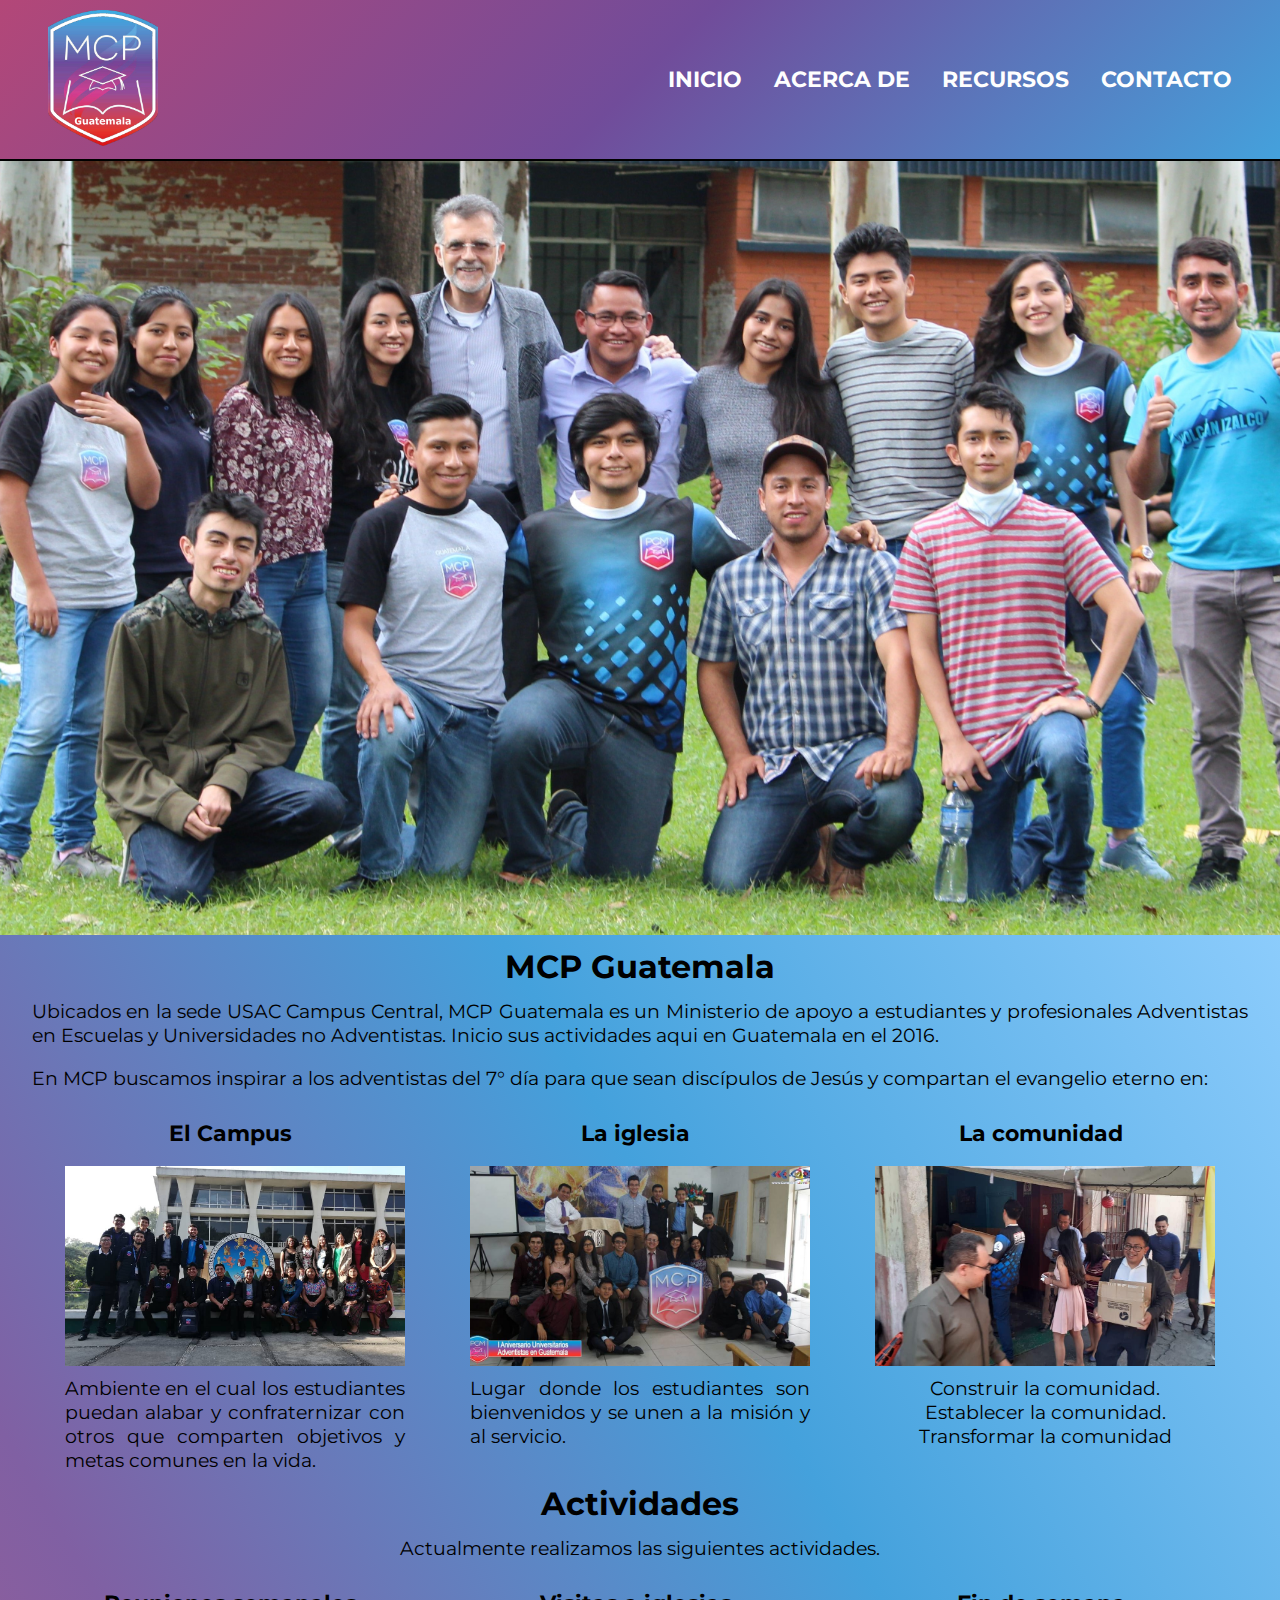
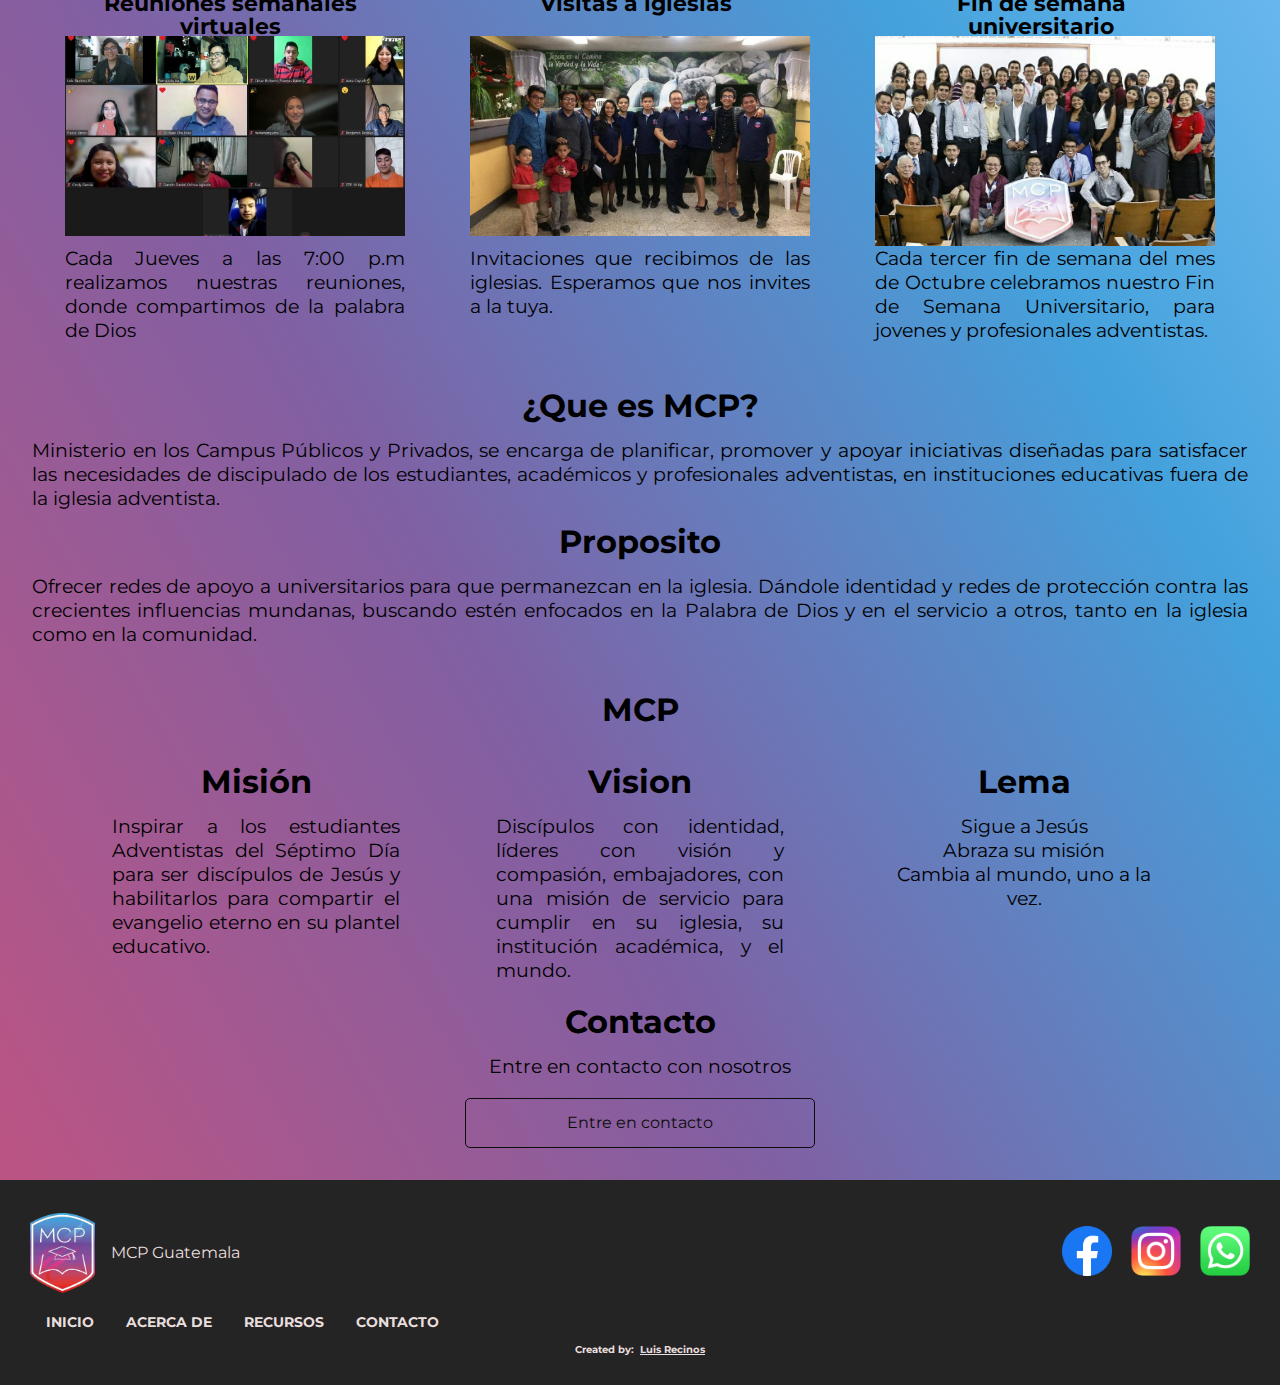
==== index.html @ 8506fa75 "Arreglando disenio responsive" ====
<!DOCTYPE html>

<html lang="es">

    <head>
        <meta charset="UTF-8">
        <meta name="viewport" content="width=device-width">
        <title> MCP Guatemala </title>
        <link rel="stylesheet" href="css/reset.css">
        <link rel="stylesheet" href="css/generales.css">
        <link rel="stylesheet" href="css/header.css">
        <link rel="stylesheet" href="css/main.css">
        <link rel="stylesheet" href="css/footer.css">
        
        <link rel="preconnect" href="https://fonts.googleapis.com">
        <link rel="preconnect" href="https://fonts.gstatic.com" crossorigin>
        <link href="https://fonts.googleapis.com/css2?family=Montserrat:wght@300&display=swap" rel="stylesheet">
    </head>
    <body>
        <header class="header">
            <div class="header__container">                
                <div class="header__container__imagen">
                    <img src="imagenes/mcp_guatemala.png" class="header__container__imagen-logo">
                </div>
                
                <div class="header__container__nav">
                    <nav>
                        <ul class="header__nav">
                            <li class="header__nav__link"> <a class="header__links-formato" href="index.html"> Inicio </a> </li>
                            <li class="header__nav__link"> <a class="header__links-formato" href="acercade.html"> Acerca de </a> </li>
                            <li class="header__nav__link"> <a class="header__links-formato" href="recursos.html"> Recursos </a> </li>
                            <li class="header__nav__link"> <a class="header__links-formato" href="contacto.html"> Contacto </a> </li>
                        </ul>
                    </nav>
                </div>
            </div>
        </header>

        <div class="imagen__banner">
        </div>

        <main class="main">
            <div class="mcpGuatemala__container container">
                <h2 class="guatemala__titulo titulos"> MCP Guatemala </h2>
                
                <p class="texto-parrafo interline"> Ubicados en la sede USAC Campus Central, MCP Guatemala es un Ministerio de apoyo a estudiantes y profesionales Adventistas en Escuelas y Universidades no Adventistas. Inicio sus actividades aqui en Guatemala en el 2016. </p>
                
                <p class="texto-parrafo">En MCP buscamos inspirar a los adventistas del 7° día para que sean discípulos de Jesús y compartan el evangelio eterno en:
                </p>
            </div>

            <div class="areas__container container">
                <div class="areas__item">
                    <h2 class="areas__item__titulo titulos__medios">El Campus</h2>
                    <p class="areas__item__imagenes areas__imagen__uno"></p>
                    <p class="areas__item__descripcion texto-parrafo">Ambiente en el cual los estudiantes puedan alabar y confraternizar con otros que comparten objetivos y metas comunes en la vida.</p>
                </div>
                <div class="areas__item">
                    <h2 class="areas__item__titulo titulos__medios">La iglesia</h2>
                    <p class="areas__item__imagenes areas__imagen__dos"></p>
                    <p class="areas__item__descripcion texto-parrafo">Lugar donde los estudiantes son bienvenidos y se unen a la misión y al servicio.</p>
                </div>
                <div class="areas__item">
                    <h2 class="areas__item__titulo titulos__medios">La comunidad</h2>
                    <p class="areas__item__imagenes areas__imagen__tres"></p>
                    <p class="areas__item__descripcion texto-parrafo alinear-textos">
                        Construir la comunidad. <br>
                        Establecer la comunidad. <br>
                        Transformar la comunidad</p>
                </div>
            </div>

            <section class="actividades container">
                <h2 class="titulos"> Actividades </h2>
                <p class="actividades__descripcion texto-parrafo">Actualmente realizamos las siguientes actividades.</p>

                <div class="actividades__container ">
                    <div class="actividades__item">
                        <h2 class="actividades__item__titulo titulos__medios">Reuniones semanales virtuales</h2>
                        <p class="actividades__item__imagenes actividades__imagen__uno"></p>
                        <p class="actividades__item__descripcion texto-parrafo">Cada Jueves a las 7:00 p.m realizamos nuestras reuniones, donde compartimos de la palabra de Dios </p>
                    </div>
                    <div class="actividades__item">
                        <h2 class="actividades__item__titulo titulos__medios">Visitas a iglesias</h2>
                        <p class="actividades__item__imagenes actividades__imagen__dos"></p>
                        <p class="actividades__item__descripcion texto-parrafo">Invitaciones que recibimos de las iglesias. Esperamos que nos invites a la tuya.</p>
                    </div>
                    <div class="actividades__item">
                        <h2 class="actividades__item__titulo titulos__medios">Fin de semana universitario</h2>
                        <p class="actividades__items__imagenes actividades__imagen__tres"></p>
                        <p class="actividades__item__descripcion texto-parrafo">Cada tercer fin de semana del mes de Octubre celebramos nuestro Fin de Semana Universitario, para jovenes y profesionales adventistas.</p>
                    </div>
                </div>
            </section>

            <section class="sobreMcp container espacio-fondo__flex">
                <h2 class="titulos">¿Que es MCP?</h2>
                <p class="texto-parrafo">Ministerio en los Campus Públicos y Privados, se  encarga de planificar, promover y apoyar iniciativas diseñadas para satisfacer las necesidades de discipulado de los estudiantes, académicos y profesionales adventistas, en instituciones educativas fuera de la iglesia adventista.</p>
                <h2 class="titulos">Proposito</h2>
                <p class="texto-parrafo">Ofrecer redes de apoyo a universitarios para que permanezcan en la iglesia. Dándole identidad y redes de protección contra las crecientes influencias mundanas, buscando estén enfocados en la Palabra de Dios y en el servicio a otros, tanto en la iglesia como en la comunidad.</p>
            </section>

            <section class="mcp__container container">

                <h2 class="titulos">MCP</h2>

                <div class="mcp__container container">
                    <div class="mcp__items espacio-fondo__flex">
                        <h3 class="titulos">Misión</h3>
                        <p class="texto-parrafo">Inspirar a los estudiantes Adventistas del Séptimo Día para ser discípulos de Jesús y habilitarlos para compartir el evangelio eterno en su plantel educativo.</p>
                    </div>
                    <div class="mcp__items espacio-fondo__flex">
                        <h3 class="titulos">Vision</h3>
                        <p class="texto-parrafo">Discípulos con identidad, líderes con visión y compasión, embajadores, con una misión de servicio para cumplir en su iglesia, su institución académica, y el mundo.</p>
                    </div>
                    <div class="mcp__items espacio-fondo__flex">
                        <h3 class="titulos">Lema</h3>
                        <p class="texto-parrafo item__lema">
                            Sigue a Jesús <br>
                            Abraza su misión <br>
                            Cambia al mundo, uno a la vez.
                        </p>
                    </div>
                </div>

                <div class="logo-mcp__container">

                </div>

            </section>

            <section class="contacto">
                <h2 class="titulos"> Contacto </h2>
                <p class="contacto__descripcion texto-parrafo"> Entre en contacto con nosotros</p>
                <a href="#" class="contacto__boton boton">Entre en contacto</a>
            </section>

        </main>

    </body>
   

    <footer class="footer">
        <div class="footer__container">

            <div class="footer__container__banner">
                <div class="footer__banner">
                    <img src="imagenes/logoMcp.png" alt="" class="footer__banner-logo">
                    <p class="footer__banner__text texto__footer">MCP Guatemala</p>
                </div>
                
                <div class="footer__container__redes">
                    <nav>
                        <ul class="footer__redes">
                            <li class="footer__redes-items"><a href="https://www.facebook.com/MCPGuatemalaUSAC"><img src="imagenes/iconos/facebook.png" alt="" class="footer__redes-iconos"></a></li>

                            <li class="footer__redes-items"><a href="https://www.instagram.com/mcp_guatemala/"><img src="imagenes/iconos/instragram.png" alt="" class="footer__redes-iconos"></a></li>

                            <li class="footer__redes-items"><a href="https://bit.ly/3E3KiOx"><img src="imagenes/iconos/whatsapp.png" alt="" class="footer__redes-iconos"></a></li>
                        </ul>
                    </nav>
                </div>    
            </div>

            <div class="footer__container__link">
                <nav>
                    <ul class="footer__nav">
                        <li class="footer__nav__link"> <a class="footer__links-formato texto__footer" href="#"> Inicio </a> </li>
                        <li class="footer__nav__link"> <a class="footer__links-formato texto__footer" href="#"> Acerca de </a> </li>
                        <li class="footer__nav__link"> <a class="footer__links-formato texto__footer" href="#"> Recursos </a> </li>
                        <li class="footer__nav__link"> <a class="footer__links-formato texto__footer" href="#"> Contacto </a> </li>
                    </ul>
                </nav>
            </div>

            <p class="copyright texto__footer copyright__tamanio"> Created by: &nbsp; <a href="https://www.linkedin.com/in/luisrecinos502gt/" class="copyright__link copyright__tamanio" > Luis Recinos </a> </p>
        </div>
    </footer>

</html>
---- css/generales.css ----
:root{
    /* extra colores */

    --extra-letras-link:#c78c19;

    --background-fondo-uno: #d3dafb;

    /* colores log mcp */

    --primer-color: #44a1dc;
    --segundo-color: #714c9a;
    --tercer-color: #b34778;
    --cuarto-color: #d43e4a;

    --paleta-rojo-oscuro: #8a2a2a;
    --paleta-rojo: #B72E2E; 

    --extra-uno-color: #8cccfc;
    --extra-dos-color: #a3d2ef;
    --extra-tres-color: #8060a3;
    --extra-cuatro-color: #bc5483;
    --extra-cinco-color: #bb535b;

    /* header */

    /* --texto-link-nav: #1e1515; */
    --texto-link-nav: #fefefe;

    /* footer */
    --background-footer: #774c9b ;
    --fuente-footer-letra: #e8dede;

/* - Borda */
    --border-cabecera-mobile: #103D4A;

/* - Botónes */
    --boton-estilo: #0c0c0c;
    --boton-hover: #fefefe;

/* - Fuente */
    --fuente-ceniza-claro: #666666;
    --fuente-ceniza-oscuro: #4F4C4C;

/* - Planes */
    --planes-card-start: #035A76;
    --planes-card-ultra: #690F8E;
    --planes-card-mega: #B00024;

/* - Enlace */
    --fuente-enlace: #0006FF;

    --montserrat: 'Montserrat', sans-serif;
    --open-sans: 'Open Sans', sans-serif;
}

.titulos {
    font-size: 2rem;
    text-align: center;
    font-weight: bold;
    padding: 1rem 0;
    align-items: center;
}

.titulos__medios {
    font-size: 1.4rem;
    text-align: center;
    font-weight: bold;
    margin: 1rem 0;
}
.container {
    padding: 0 2rem;
    /* usar solo para los que no tienen flex */
}

.texto-parrafo{
    text-align: justify;
    font-size: 1.2rem;
    line-height: 1.5rem;
}

.interline {
    line-height: 1.5rem;
    padding-bottom: 1.2rem;
}

.espacio-fondo__flex {
    margin-bottom: 2rem;
}

.boton {
    text-align: center;
    display: block;
    width: 70%;
    min-width: 220px;
    max-width: 350px;
    box-sizing: border-box;
    padding: 1rem 2rem;
    border:  1px solid red;
    border-radius: 5px;
}

/* estilos de texto */

.alinear-textos{
    text-align: center;
}
---- css/header.css ----
.header {
    background: linear-gradient( -45deg, 
            var(--primer-color),
            var(--segundo-color),
            var(--tercer-color)
        );
    padding: 10px 0;
}

.header__container{
    width: 100%;
    position: relative;
    margin: 0 auto;

    display: flex;
    align-items: center;
    justify-content: space-between;
}

.header__container__imagen-logo {
    margin-left: 3rem;
    width: 110px;
    height: auto;
}

.header__nav {
    display: flex;
    flex-wrap: wrap;
    
    margin-right: 2rem;
}

.header__nav__link {
    display: flex;
    width: auto;
    margin: 0 1rem;
}

.header__links-formato{
    text-transform: uppercase;
    color: var(--texto-link-nav);
    font-weight: bold;
    font-size: 22px;
    text-decoration: none;
}

.header__links-formato:hover{
    /* color: red; */
    color: var(--paleta-rojo-oscuro);
    text-decoration: underline;
}

@media screen and (max-width: 850px) {
    .header__container{
        flex-direction: column;
        flex-wrap: wrap;
        justify-content: space-around;
    }

    .header__container__imagen-logo{
        margin: 0;
    }

    .header__nav {
        margin: 0;
    }

}

@media screen and (max-width: 600px) {

    .header__nav {
        flex-direction: column;
        align-items: center;
    }
    .header__nav__link{
        padding: 0.5rem 0;
    }

}
---- css/main.css ----
body{
    font-family: 'Montserrat', sans-serif;;
    background: var(--background-fondo-uno);
}

.main {
    background: linear-gradient( 60deg,
        /* var(--primer-color),
        var(--segundo-color),
        var(--tercer-color) */

        var(--extra-cuatro-color),
        var(--extra-tres-color),
        var(--primer-color),
        var(--extra-uno-color)
        

        );

    /* background:  linear-gradient(var(--background-fondo-uno),var(--extra-uno-color)); */
    /* background: linear-gradient(var(--extra-uno-color),var(--primer-color)); */
}

.imagen__banner {
    height: calc(100vh - 150px);
    width: 100%;
    background: url(../imagenes/portada.jpg) no-repeat center/cover ;
    border-top: 2px solid #000000;
    padding-bottom: 1.5rem;
}

.principal__titulo {
    font-size: 2rem;
    text-align: center;
    font-weight: bold;
    padding: 1rem 0;
}

/* areas / de trabajo MCP */

.areas__imagen__uno {
    background: url(../imagenes/galeria/fin_usac_xela.jpg) no-repeat center/cover;
}

.areas__imagen__dos {
    background: url(../imagenes/galeria/aniversario_reformita.jpg) no-repeat center/cover;
}

.areas__imagen__tres {
    background: url(../imagenes/galeria/comunidad.jpg) no-repeat center/cover;
}

.areas__item .alinear-textos{
    text-align: center;
}

/* Actividades */

.actividades {
    padding-bottom: 2rem;
}

.actividades__container, .areas__container {
    display: flex;
    align-items: center;
    justify-content: space-around;
    flex-wrap: wrap;
}

.actividades__descripcion {
    text-align: center;
}

/*  tambien estan areas container (seccion anterior) */

.actividades__item, .areas__item {
    width: 30%;
    min-width: 330px;
    /* para que aplique el wrap */
    height: 350px;
    /* max-width: 400px; */

    justify-content: space-around;
    margin: 1rem 0;
    
    display: grid;
    grid-template-areas:
    "titulo"
    "imagen"
    "descripcion";
    grid-template-columns: auto;
    grid-template-rows: 60px 210px 50px;
    padding: 0 1rem;
    text-align: center;
}

.actividades__item__titulo, .areas__item__titulo {
    grid-area: titulo;
    height: 60px;
    padding: 0 1rem;
    max-width: 300px;
}

.actividades__item__imagenes, .areas__item__imagenes {
    grid-area: imagen;
    width: 100%;
    height: 200px;
}

.actividades__imagen__uno {
    background: url(../imagenes/virtual.jpeg) no-repeat center/cover;
}

.actividades__imagen__dos {
    background: url(../imagenes/galeria/iglesia_ciudadreal.jpg) no-repeat center/cover;
}

.actividades__imagen__tres {
    background: url(../imagenes/galeria/fin_usac_uno.jpg) no-repeat center/cover;
}

.actividades__item__descripcion, .areas__item__descripcion {
    width: 340px;
    grid-area: descripcion;
    text-align: justify;
}

/* MCP */

.mcp__container{
    display: flex;
    align-items: center;
    justify-content: space-around;
    flex-wrap: wrap;
}

.mcp__items{
    flex-shrink: 0;
    width: 25%;
    min-width: 250px;
    height: 200px;
    padding: 0.5rem 2rem;
}

.item__lema {
    text-align: center;
}

/* contacto */

.contacto {
    display: flex;
    flex-direction: column;
    width: 100%;
    align-items: center;
    padding-bottom: 2rem;
    /* var(--extra-uno-color) */
}

.contacto__descripcion{
    text-align: center;
}

.contacto__boton {
    color: var(--boton-estilo);
    border-color: var(--boton-estilo);
    margin-top: 1.25rem;
    text-decoration: none;
}

.contacto__boton:hover {
    color: var(--boton-hover);
    border-color: var(--boton-hover);
}

@media screen and (max-width: 600px) {
    .imagen__banner {
        width: 100%;
        height: calc(100vh - 400px);
    }
}

@media screen and (max-width: 400px) {
    .imagen__banner {
        width: 100%;
        height: calc(100vh - 500px);
    }
}

@media screen and (max-width: 375px) {

    .main{
        padding: 0;
    }

    .actividades__item, .areas__item {
        min-width: 280px;
        max-width: 300px;
        margin: 0;
        padding: 0;
    }

    .actividades__item__descripcion, .areas__item__descripcion {
        width: 300px;
        grid-area: descripcion;
        text-align: justify;
    }
}
---- css/footer.css ----
.footer {
    /* background: repeating-linear-gradient(
        var(--primer-color),
        var(--background-footer)
        ); */
    /* background: linear-gradient( 120deg, 
        var(--primer-color),
        var(--segundo-color),
        var(--tercer-color)
        ); */

    background: #252424;
    padding: 30px;
}

.texto__footer, .copyright__link{
    color: var(--fuente-footer-letra);
}

.footer__container {
    display: flex;
    flex-direction: column;
    align-items: center;
    justify-content: space-between;
}

.footer__container__banner {
    display: flex;
    width: 100%;
    align-items: center;
    justify-content: space-between;
    flex-wrap: wrap;
}

.footer__banner{
    display: flex;
    align-items: center;
}

.footer__banner-logo {
    display: flex;
    width: 65px;
    height: auto;
    /* display: inline-block; */
}

.footer__banner__text{
    display: flex;
    margin-left: 1rem;
}

.footer__container__redes{
    justify-content: space-around;
    margin: 1rem 0;
}

.footer__redes {
    display: flex;
}

.footer__redes-items{
    display: flex;
    margin-left: 1.2rem;
}

.footer__redes-iconos {
    width: 50px;
}

.footer__container__link{
    width: 100%;
    display: flex;
    align-items: center;
    justify-content: space-between;
}

.footer__nav {
    display: flex;
    flex-wrap: wrap;
}

.footer__nav__link {
    display: flex;
    width: auto;
    margin: 0 1rem;
}

.footer__links-formato{
    text-transform: uppercase;
    font-weight: bold;
    font-size: 0.9rem;
    text-decoration: none;
    margin-top: 1.2rem;
}

.footer__links-formato:hover{
    color: #c78c19;
    text-decoration: underline;
}

.copyright{
    display: flex;
    padding-top: 1rem;
    font-weight: 700;
}

.copyright__link {
    font-weight: 700;
}

.copyright__link:hover{
    color: #d43d44;
    font-weight: bold;
}

.copyright__tamanio{
    font-size: 0.6rem;
}

@media screen and (max-width: 600px) {
    .footer__container__banner{
        flex-direction: column;
        align-items: center;
        text-align: center;
        justify-content: center;
    }

    .footer__redes-items{
        margin: 0 1rem;
    }

    .footer__container__link{
        justify-content: center;
    }
    
    .footer__nav{
        align-items: center;
        justify-content: space-between;
    }

    .footer__nav__link {
        display: flex;
        width: auto;
        margin: 0 0.5rem;
    }
}
/* 
@media screen and (max-width: 425px){

} */
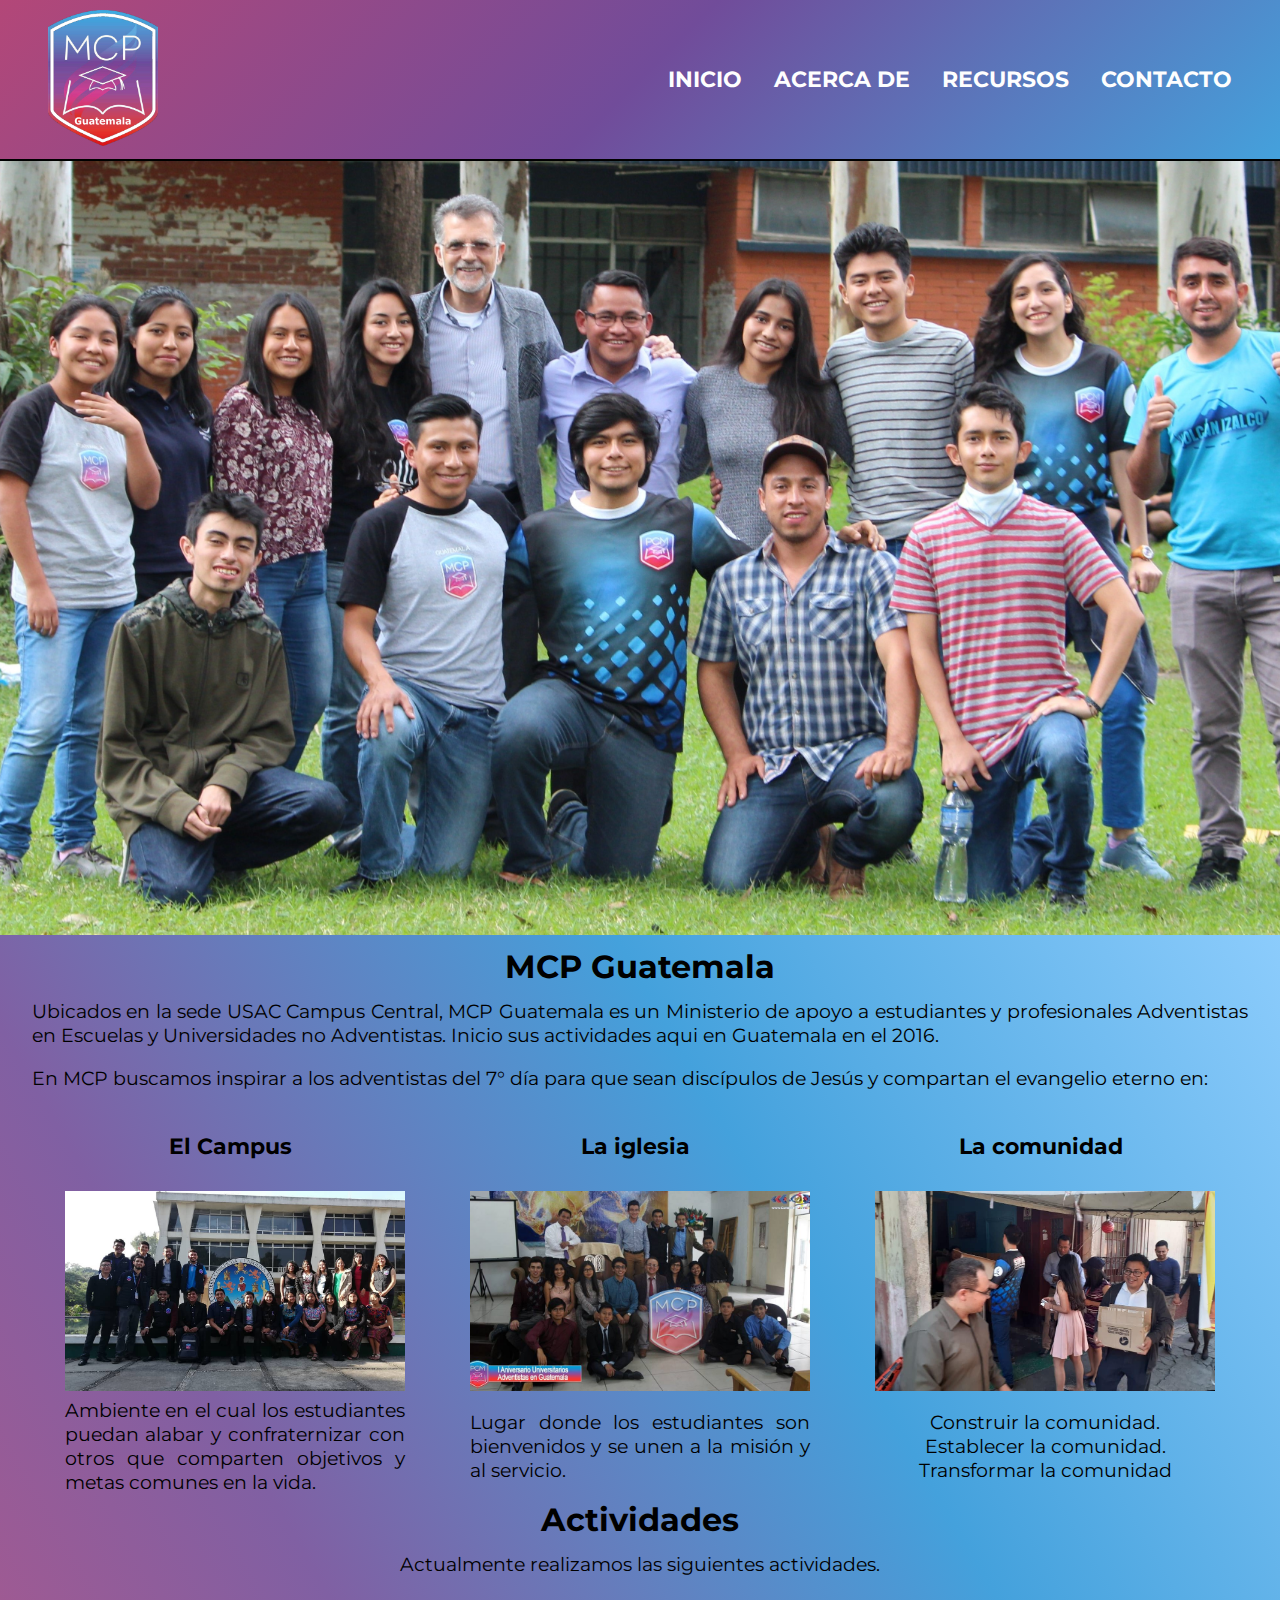
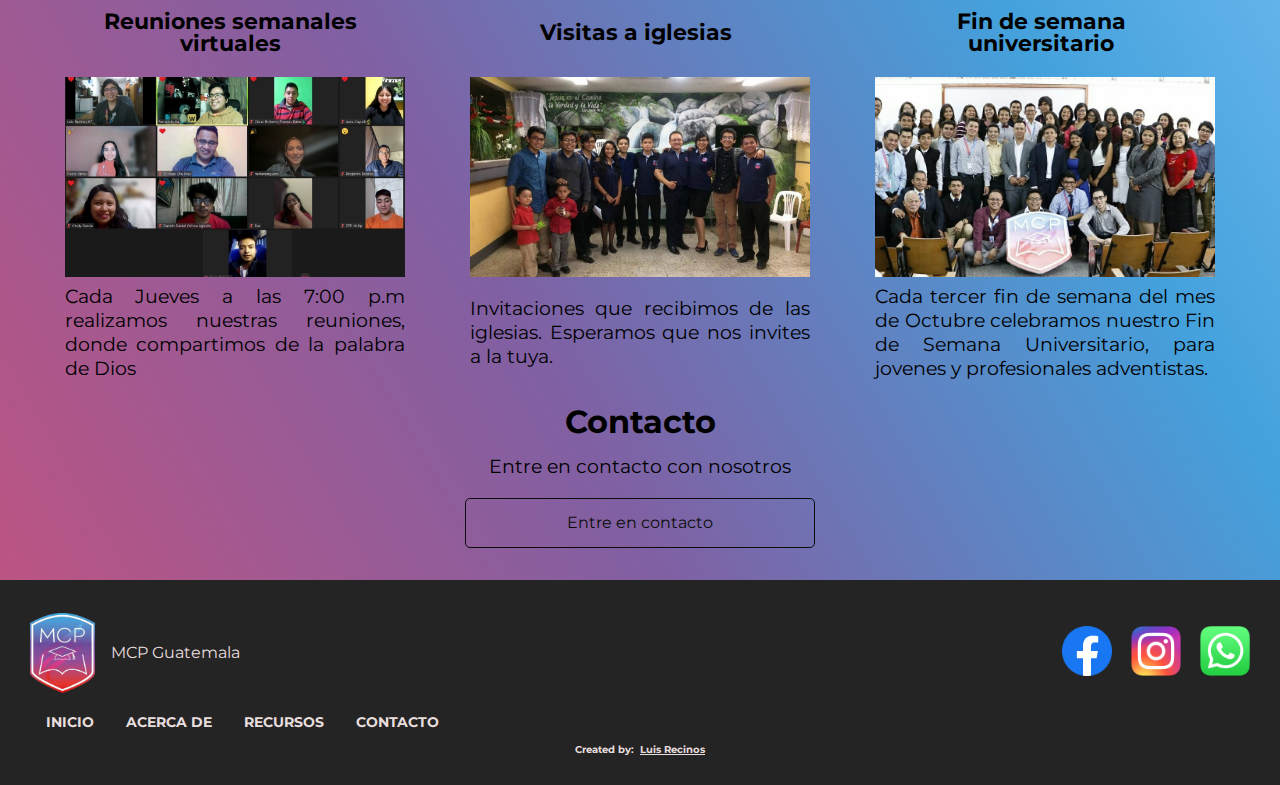
==== commit 58e5b37d: "Agregar html acerca-de, logo agregado" ====
--- a/index.html
+++ b/index.html
@@ -27,7 +27,7 @@
                     <nav>
                         <ul class="header__nav">
                             <li class="header__nav__link"> <a class="header__links-formato" href="index.html"> Inicio </a> </li>
-                            <li class="header__nav__link"> <a class="header__links-formato" href="acercade.html"> Acerca de </a> </li>
+                            <li class="header__nav__link"> <a class="header__links-formato" href="acerca-de.html"> Acerca de </a> </li>
                             <li class="header__nav__link"> <a class="header__links-formato" href="recursos.html"> Recursos </a> </li>
                             <li class="header__nav__link"> <a class="header__links-formato" href="contacto.html"> Contacto </a> </li>
                         </ul>
@@ -36,7 +36,7 @@
             </div>
         </header>
 
-        <div class="imagen__banner">
+        <div class="imagen__banner imagen__banner--estilo">
         </div>
 
         <main class="main">
@@ -87,46 +87,10 @@
                     </div>
                     <div class="actividades__item">
                         <h2 class="actividades__item__titulo titulos__medios">Fin de semana universitario</h2>
-                        <p class="actividades__items__imagenes actividades__imagen__tres"></p>
+                        <p class="actividades__item__imagenes actividades__imagen__tres"></p>
                         <p class="actividades__item__descripcion texto-parrafo">Cada tercer fin de semana del mes de Octubre celebramos nuestro Fin de Semana Universitario, para jovenes y profesionales adventistas.</p>
                     </div>
                 </div>
-            </section>
-
-            <section class="sobreMcp container espacio-fondo__flex">
-                <h2 class="titulos">¿Que es MCP?</h2>
-                <p class="texto-parrafo">Ministerio en los Campus Públicos y Privados, se  encarga de planificar, promover y apoyar iniciativas diseñadas para satisfacer las necesidades de discipulado de los estudiantes, académicos y profesionales adventistas, en instituciones educativas fuera de la iglesia adventista.</p>
-                <h2 class="titulos">Proposito</h2>
-                <p class="texto-parrafo">Ofrecer redes de apoyo a universitarios para que permanezcan en la iglesia. Dándole identidad y redes de protección contra las crecientes influencias mundanas, buscando estén enfocados en la Palabra de Dios y en el servicio a otros, tanto en la iglesia como en la comunidad.</p>
-            </section>
-
-            <section class="mcp__container container">
-
-                <h2 class="titulos">MCP</h2>
-
-                <div class="mcp__container container">
-                    <div class="mcp__items espacio-fondo__flex">
-                        <h3 class="titulos">Misión</h3>
-                        <p class="texto-parrafo">Inspirar a los estudiantes Adventistas del Séptimo Día para ser discípulos de Jesús y habilitarlos para compartir el evangelio eterno en su plantel educativo.</p>
-                    </div>
-                    <div class="mcp__items espacio-fondo__flex">
-                        <h3 class="titulos">Vision</h3>
-                        <p class="texto-parrafo">Discípulos con identidad, líderes con visión y compasión, embajadores, con una misión de servicio para cumplir en su iglesia, su institución académica, y el mundo.</p>
-                    </div>
-                    <div class="mcp__items espacio-fondo__flex">
-                        <h3 class="titulos">Lema</h3>
-                        <p class="texto-parrafo item__lema">
-                            Sigue a Jesús <br>
-                            Abraza su misión <br>
-                            Cambia al mundo, uno a la vez.
-                        </p>
-                    </div>
-                </div>
-
-                <div class="logo-mcp__container">
-
-                </div>
-
             </section>
 
             <section class="contacto">
--- a/css/main.css
+++ b/css/main.css
@@ -25,9 +25,13 @@
     height: calc(100vh - 150px);
     width: 100%;
     background: url(../imagenes/portada.jpg) no-repeat center/cover ;
+}
+
+.imagen__banner--estilo{
     border-top: 2px solid #000000;
     padding-bottom: 1.5rem;
 }
+
 
 .principal__titulo {
     font-size: 2rem;
@@ -37,6 +41,10 @@
 }
 
 /* areas / de trabajo MCP */
+
+.areas__container{
+    padding-bottom: 1rem;
+}
 
 .areas__imagen__uno {
     background: url(../imagenes/galeria/fin_usac_xela.jpg) no-repeat center/cover;
@@ -89,14 +97,14 @@
     "imagen"
     "descripcion";
     grid-template-columns: auto;
-    grid-template-rows: 60px 210px 50px;
+    grid-template-rows: 80px 210px 100px;
     padding: 0 1rem;
     text-align: center;
+    align-items: center;
 }
 
 .actividades__item__titulo, .areas__item__titulo {
     grid-area: titulo;
-    height: 60px;
     padding: 0 1rem;
     max-width: 300px;
 }
@@ -123,27 +131,6 @@
     width: 340px;
     grid-area: descripcion;
     text-align: justify;
-}
-
-/* MCP */
-
-.mcp__container{
-    display: flex;
-    align-items: center;
-    justify-content: space-around;
-    flex-wrap: wrap;
-}
-
-.mcp__items{
-    flex-shrink: 0;
-    width: 25%;
-    min-width: 250px;
-    height: 200px;
-    padding: 0.5rem 2rem;
-}
-
-.item__lema {
-    text-align: center;
 }
 
 /* contacto */
@@ -174,14 +161,14 @@
 }
 
 @media screen and (max-width: 600px) {
-    .imagen__banner {
+    .imagen__banner, .imagen__banner--acercaDe {
         width: 100%;
         height: calc(100vh - 400px);
     }
 }
 
 @media screen and (max-width: 400px) {
-    .imagen__banner {
+    .imagen__banner, .imagen__banner--acercaDe {
         width: 100%;
         height: calc(100vh - 500px);
     }
@@ -196,7 +183,7 @@
     .actividades__item, .areas__item {
         min-width: 280px;
         max-width: 300px;
-        margin: 0;
+        margin-bottom: 1rem;
         padding: 0;
     }
 
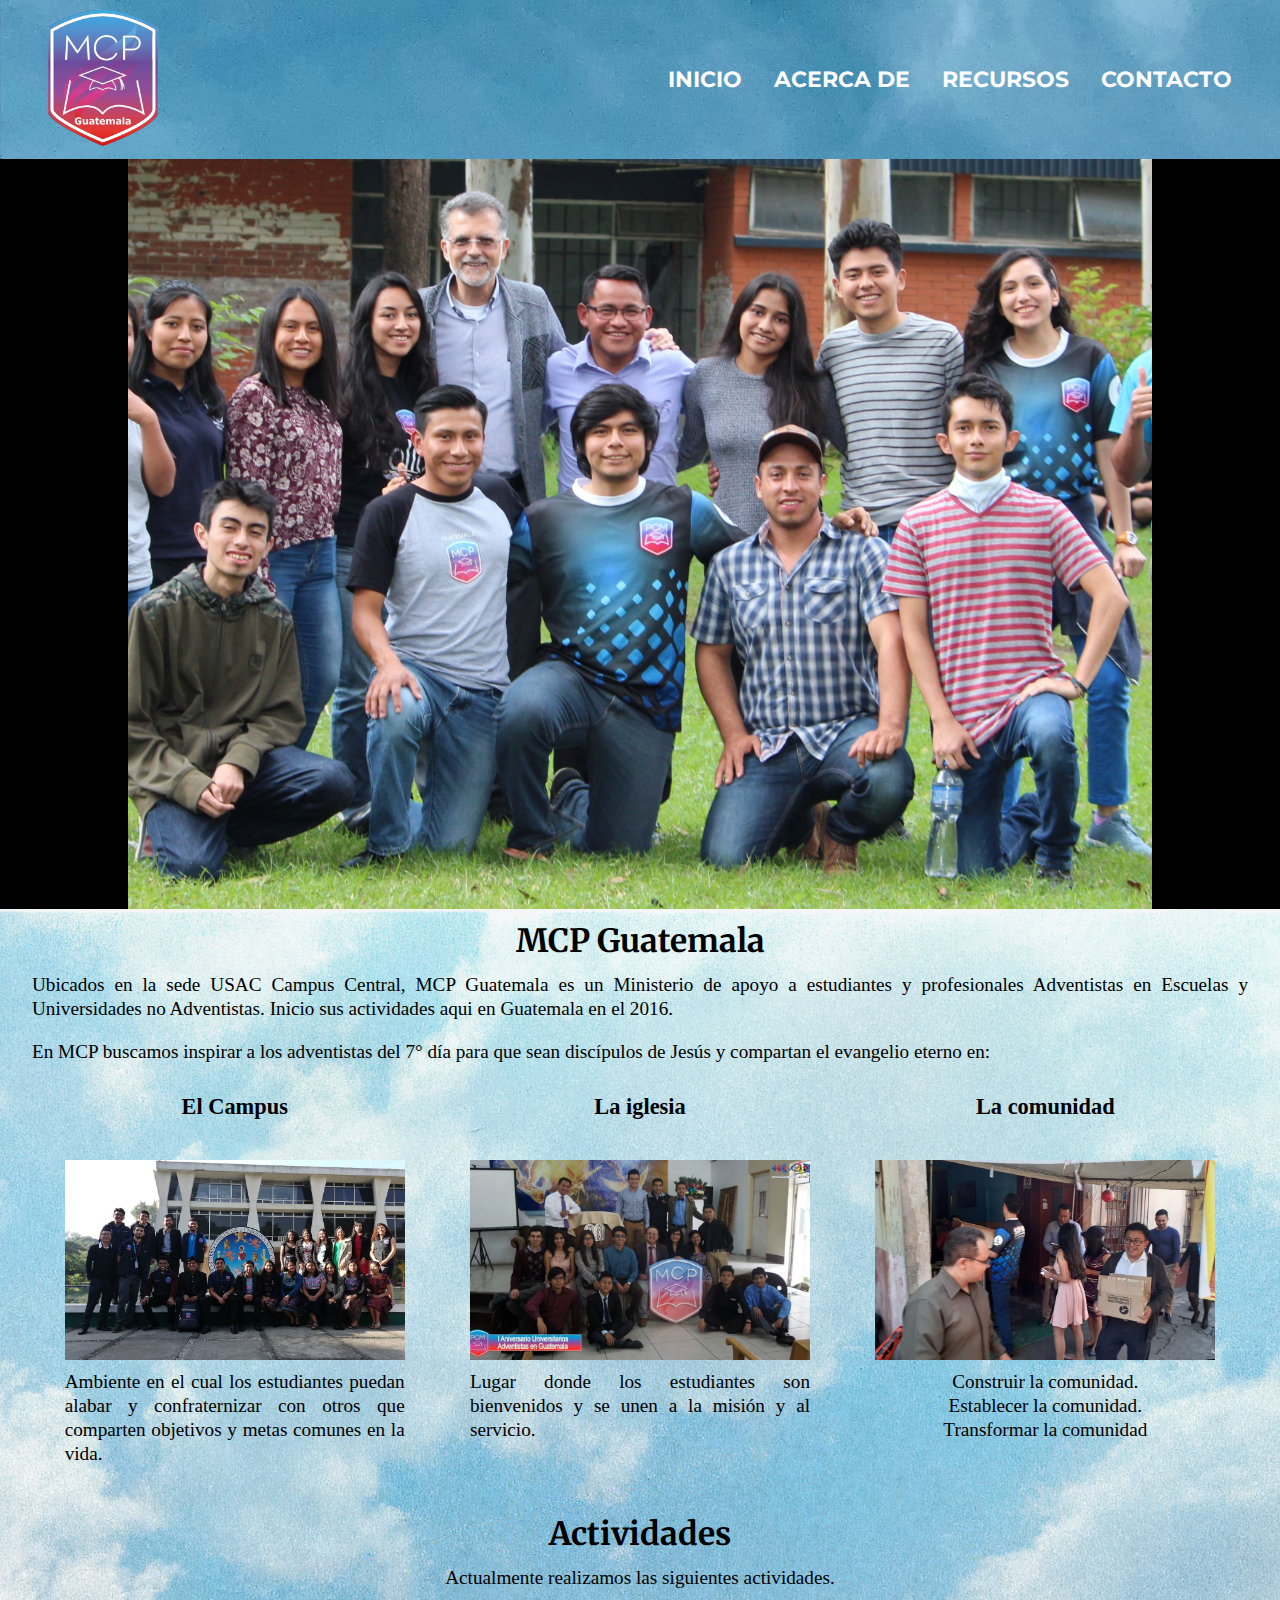
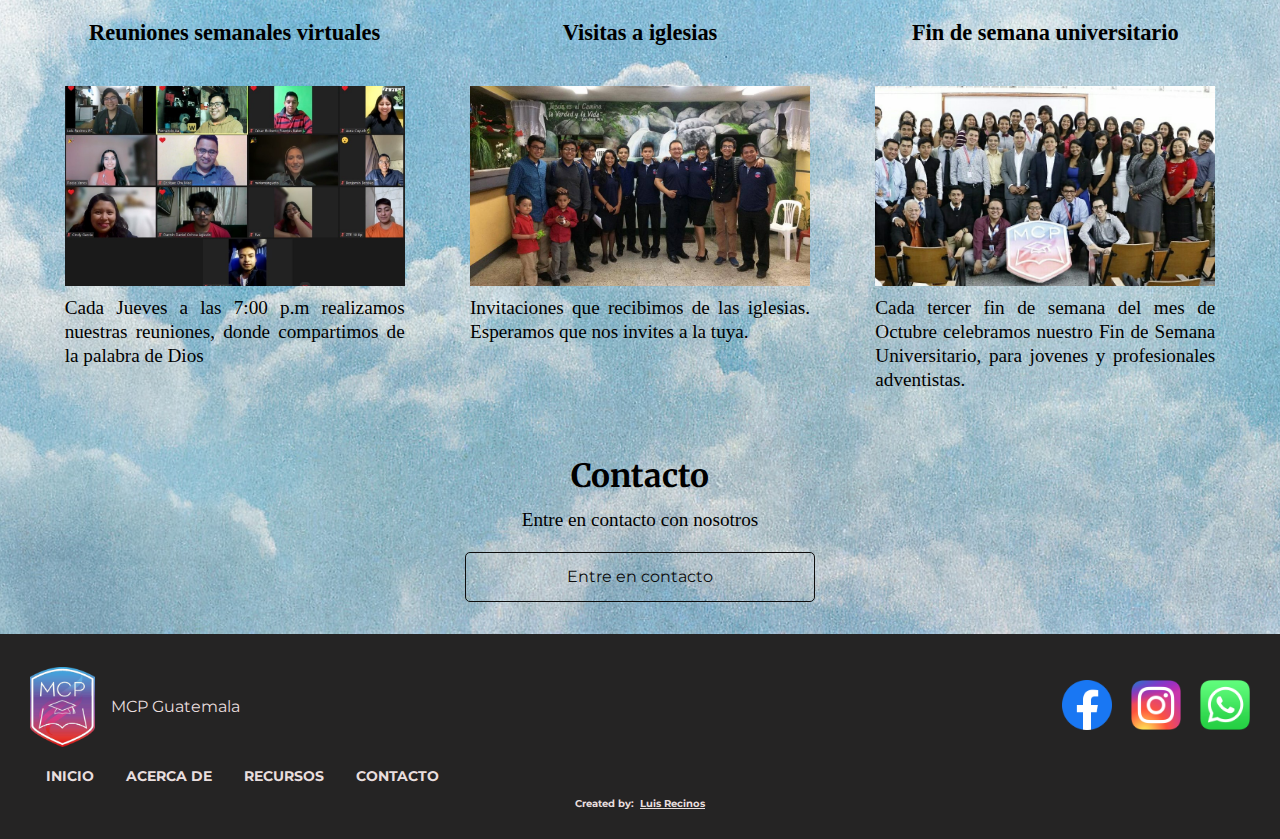
==== commit 878307b2: "Cambio de backgrounds y disenio pagina, cambio de fuente titulos principal" ====
--- a/index.html
+++ b/index.html
@@ -15,6 +15,13 @@
         <link rel="preconnect" href="https://fonts.googleapis.com">
         <link rel="preconnect" href="https://fonts.gstatic.com" crossorigin>
         <link href="https://fonts.googleapis.com/css2?family=Montserrat:wght@300&display=swap" rel="stylesheet">
+
+        <!-- Fuentes -->
+        <!-- Merriweather -->
+        <link rel="preconnect" href="https://fonts.googleapis.com">
+        <link rel="preconnect" href="https://fonts.gstatic.com" crossorigin>
+        <link href="https://fonts.googleapis.com/css2?family=Merriweather&display=swap" rel="stylesheet">
+
     </head>
     <body>
         <header class="header">
@@ -36,7 +43,9 @@
             </div>
         </header>
 
-        <div class="imagen__banner imagen__banner--estilo">
+        <div class="container__imagen__banner">
+            <div class="imagen__banner imagen__banner--estilo">
+            </div>
         </div>
 
         <main class="main">
--- a/css/generales.css
+++ b/css/generales.css
@@ -51,6 +51,16 @@
 
     --montserrat: 'Montserrat', sans-serif;
     --open-sans: 'Open Sans', sans-serif;
+
+    --comic-sans: "Comic Sans MS", "Comic Sans", cursive;
+    
+    --merriweather: 'Merriweather', serif;
+}
+
+@font-face {
+    font-family: 'Comic Sans MS';
+    
+    src: url("comic-sans-ms/comici.ttf");
 }
 
 .titulos {
@@ -59,6 +69,7 @@
     font-weight: bold;
     padding: 1rem 0;
     align-items: center;
+    font-family: var(--merriweather);
 }
 
 .titulos__medios {
@@ -66,6 +77,7 @@
     text-align: center;
     font-weight: bold;
     margin: 1rem 0;
+    font-family: var(--comic-sans);
 }
 .container {
     padding: 0 2rem;
@@ -76,6 +88,7 @@
     text-align: justify;
     font-size: 1.2rem;
     line-height: 1.5rem;
+    font-family: var(--comic-sans);
 }
 
 .interline {
--- a/css/header.css
+++ b/css/header.css
@@ -1,9 +1,16 @@
 .header {
-    background: linear-gradient( -45deg, 
+    /* background: linear-gradient( -45deg, 
             var(--primer-color),
             var(--segundo-color),
             var(--tercer-color)
-        );
+        ); */
+
+    background: url(../imagenes/cielo_lineas2.jpg);
+    
+    background-position-y: 1200px;
+
+    /* background-image: url(../imagenes/azul_pintura.jpg); */
+
     padding: 10px 0;
 }
 
--- a/css/main.css
+++ b/css/main.css
@@ -4,32 +4,49 @@
 }
 
 .main {
-    background: linear-gradient( 60deg,
-        /* var(--primer-color),
+    /* background: linear-gradient( 60deg,
+        var(--primer-color),
         var(--segundo-color),
-        var(--tercer-color) */
+        var(--tercer-color),
 
         var(--extra-cuatro-color),
         var(--extra-tres-color),
         var(--primer-color),
         var(--extra-uno-color)
-        
-
-        );
-
+        ); */
+
+    background: var(--extra-cuatro-color);
+    background: url(../imagenes/cielo_algodon.jpg) no-repeat center/cover ;
+
+    
     /* background:  linear-gradient(var(--background-fondo-uno),var(--extra-uno-color)); */
     /* background: linear-gradient(var(--extra-uno-color),var(--primer-color)); */
 }
 
+.container__imagen__banner{
+    padding: 0 10%;
+    justify-content: center;
+    text-align: right;
+    align-items: center;
+
+    /* border-top: 2px solid #000000;
+     padding-bottom: 1.5rem; */
+    /* border-bottom: 2px solid #000000; */
+
+    background: black;
+    background-size: cover;
+}
+
 .imagen__banner {
+    position: relative;
     height: calc(100vh - 150px);
     width: 100%;
     background: url(../imagenes/portada.jpg) no-repeat center/cover ;
 }
 
 .imagen__banner--estilo{
-    border-top: 2px solid #000000;
-    padding-bottom: 1.5rem;
+    /* border-top: 2px solid #000000;
+    padding-bottom: 1.5rem; */
 }
 
 
@@ -84,9 +101,6 @@
 .actividades__item, .areas__item {
     width: 30%;
     min-width: 330px;
-    /* para que aplique el wrap */
-    height: 350px;
-    /* max-width: 400px; */
 
     justify-content: space-around;
     margin: 1rem 0;
@@ -100,13 +114,11 @@
     grid-template-rows: 80px 210px 100px;
     padding: 0 1rem;
     text-align: center;
-    align-items: center;
 }
 
 .actividades__item__titulo, .areas__item__titulo {
     grid-area: titulo;
     padding: 0 1rem;
-    max-width: 300px;
 }
 
 .actividades__item__imagenes, .areas__item__imagenes {
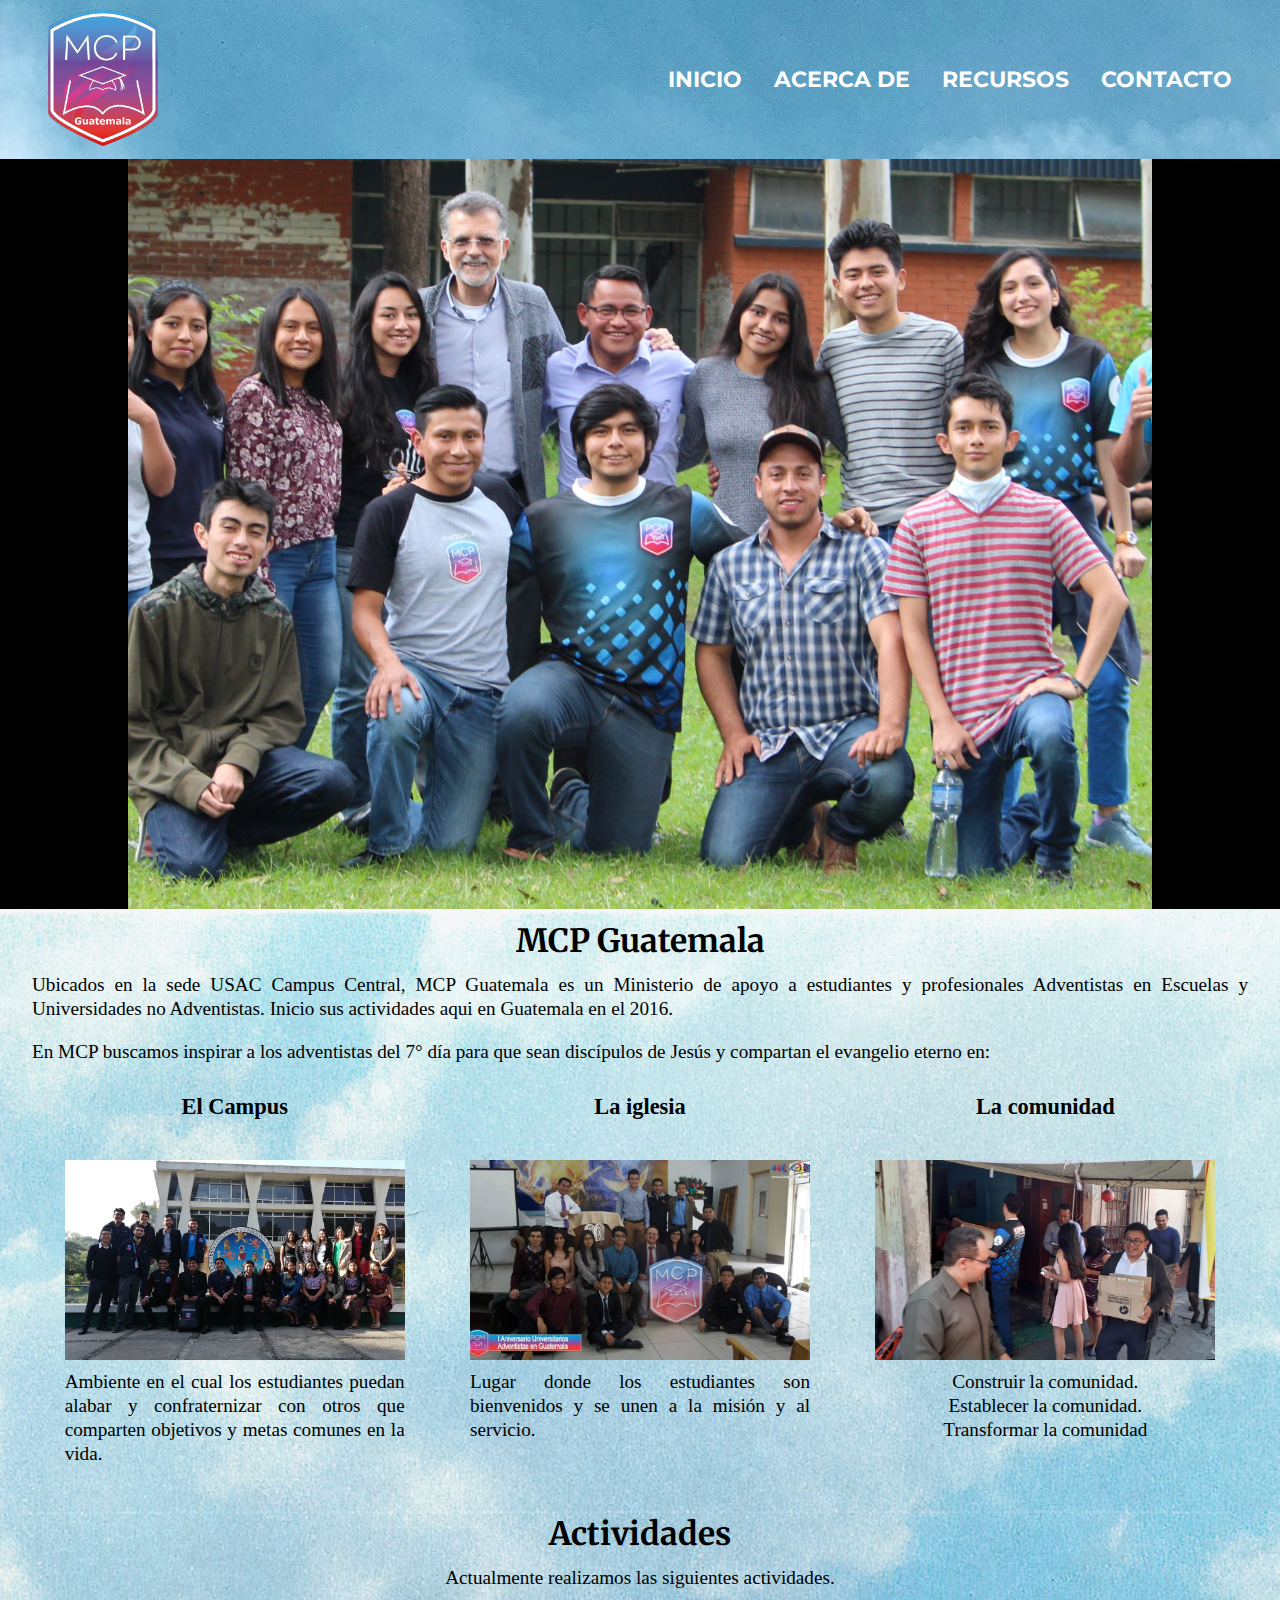
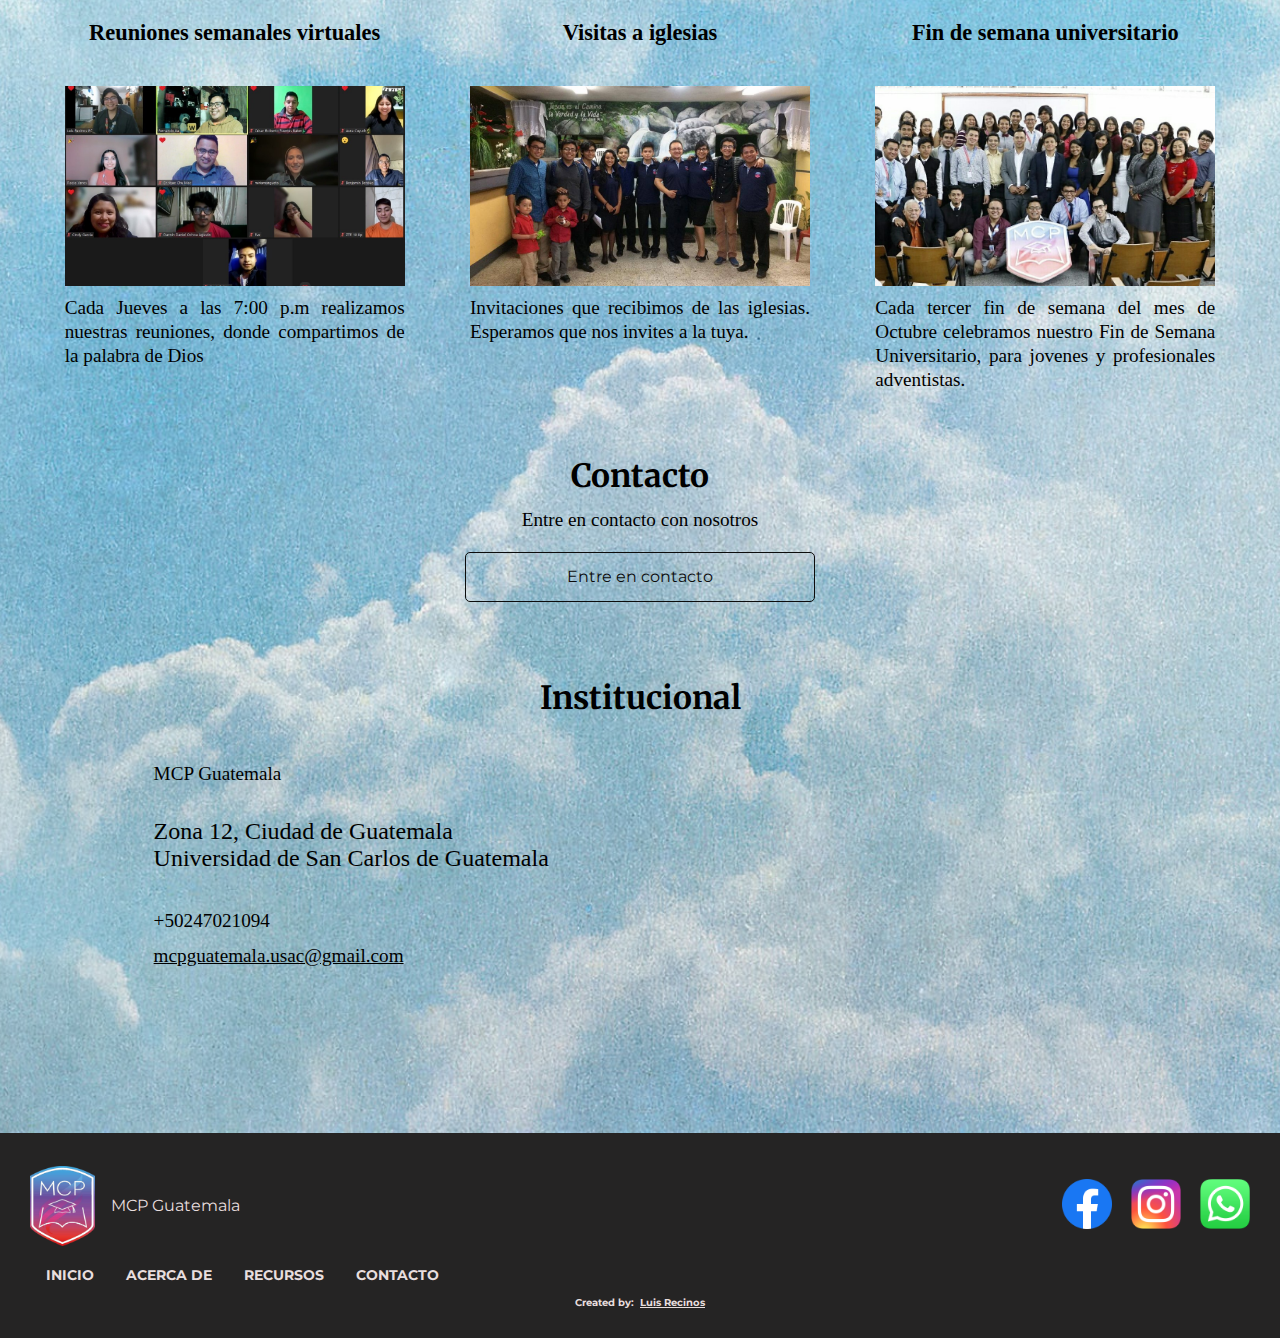
==== commit 06a9d026: "-Cambiando el desplazamiento de la imagen header de la pagina web - Arreglando links footer - Agrega" ====
--- a/index.html
+++ b/index.html
@@ -103,13 +103,51 @@
             </section>
 
             <section class="contacto">
+
                 <h2 class="titulos"> Contacto </h2>
+
                 <p class="contacto__descripcion texto-parrafo"> Entre en contacto con nosotros</p>
+
                 <a href="#" class="contacto__boton boton">Entre en contacto</a>
+
+            </section>
+
+            <section class="institucional container ">
+                <h2 class="institucional__titulo titulos">Institucional</h2>
+
+                <div class="institucional__contenido">
+
+                    <div class="institucional__informaciones">
+
+                        <p class="institucional__descripcion texto-parrafo">
+                            MCP Guatemala </p>
+
+                        <address class="institucional__direccion texto-parrafo">
+                            Zona 12, Ciudad de Guatemala <br>
+                            Universidad de San Carlos de Guatemala
+
+                            <article class="institucional__contacto">
+
+                                <p>
+                                    <a href="+50247021094" class="institucional__contacto-telefono">+50247021094</a>
+
+                                    <a href="mcpguatemala.usac@gmail.com" class="institucional__contacto-email">mcpguatemala.usac@gmail.com</a>
+
+                                </p>
+                            </article>
+                        
+                        </address>
+                    </div>
+
+                <div class="institucional_video__mcp__intro">
+                    <iframe width="560" height="315" src="https://www.youtube.com/embed/8laP3ShqoeI" title="YouTube video player" frameborder="0" allow="accelerometer; autoplay; clipboard-write; encrypted-media; gyroscope; picture-in-picture; web-share" allowfullscreen></iframe>
+                </div>
+
+                </div>
+
             </section>
 
         </main>
-
     </body>
    
 
@@ -127,7 +165,7 @@
                         <ul class="footer__redes">
                             <li class="footer__redes-items"><a href="https://www.facebook.com/MCPGuatemalaUSAC"><img src="imagenes/iconos/facebook.png" alt="" class="footer__redes-iconos"></a></li>
 
-                            <li class="footer__redes-items"><a href="https://www.instagram.com/mcp_guatemala/"><img src="imagenes/iconos/instragram.png" alt="" class="footer__redes-iconos"></a></li>
+                            <li class="footer__redes-items"><a href="https://www.instagram.com/mcpguatemala/"><img src="imagenes/iconos/instragram.png" alt="" class="footer__redes-iconos"></a></li>
 
                             <li class="footer__redes-items"><a href="https://bit.ly/3E3KiOx"><img src="imagenes/iconos/whatsapp.png" alt="" class="footer__redes-iconos"></a></li>
                         </ul>
@@ -139,9 +177,9 @@
                 <nav>
                     <ul class="footer__nav">
                         <li class="footer__nav__link"> <a class="footer__links-formato texto__footer" href="#"> Inicio </a> </li>
-                        <li class="footer__nav__link"> <a class="footer__links-formato texto__footer" href="#"> Acerca de </a> </li>
-                        <li class="footer__nav__link"> <a class="footer__links-formato texto__footer" href="#"> Recursos </a> </li>
-                        <li class="footer__nav__link"> <a class="footer__links-formato texto__footer" href="#"> Contacto </a> </li>
+                        <li class="footer__nav__link"> <a class="footer__links-formato texto__footer" href="acerca-de.html"> Acerca de </a> </li>
+                        <li class="footer__nav__link"> <a class="footer__links-formato texto__footer" href="recursos.html"> Recursos </a> </li>
+                        <li class="footer__nav__link"> <a class="footer__links-formato texto__footer" href="contacto.html"> Contacto </a> </li>
                     </ul>
                 </nav>
             </div>
--- a/css/header.css
+++ b/css/header.css
@@ -1,16 +1,6 @@
 .header {
-    /* background: linear-gradient( -45deg, 
-            var(--primer-color),
-            var(--segundo-color),
-            var(--tercer-color)
-        ); */
-
     background: url(../imagenes/cielo_lineas2.jpg);
-    
-    background-position-y: 1200px;
-
-    /* background-image: url(../imagenes/azul_pintura.jpg); */
-
+    background-position-y: 930px;
     padding: 10px 0;
 }
 
--- a/css/main.css
+++ b/css/main.css
@@ -1,6 +1,6 @@
 body{
     font-family: 'Montserrat', sans-serif;;
-    background: var(--background-fondo-uno);
+    background: var(--background-fondo-uno) no-repeat center/cover;
 }
 
 .main {
@@ -8,7 +8,7 @@
         var(--primer-color),
         var(--segundo-color),
         var(--tercer-color),
-
+        
         var(--extra-cuatro-color),
         var(--extra-tres-color),
         var(--primer-color),
@@ -18,7 +18,6 @@
     background: var(--extra-cuatro-color);
     background: url(../imagenes/cielo_algodon.jpg) no-repeat center/cover ;
 
-    
     /* background:  linear-gradient(var(--background-fondo-uno),var(--extra-uno-color)); */
     /* background: linear-gradient(var(--extra-uno-color),var(--primer-color)); */
 }
@@ -28,10 +27,6 @@
     justify-content: center;
     text-align: right;
     align-items: center;
-
-    /* border-top: 2px solid #000000;
-     padding-bottom: 1.5rem; */
-    /* border-bottom: 2px solid #000000; */
 
     background: black;
     background-size: cover;
@@ -172,6 +167,64 @@
     border-color: var(--boton-hover);
 }
 
+.institucional {
+    display: flex;
+    flex-direction: column;
+    align-items: center;
+
+    color: black;
+    text-align: center;
+
+    padding-top: 2rem;
+    padding-bottom: 3.5rem;
+}
+
+.institucional__titulo {
+    text-align: center;
+    margin-bottom: 2rem;
+}
+
+.institucional__contenido{
+    width: 80%;
+    display: flex;
+    justify-content: space-between;
+    text-align: left;
+}
+
+.institucional__descripcion {
+    margin-bottom: 2rem;
+}
+
+.institucional__direccion {
+    font-size: 1.5rem;
+    line-height: normal;
+
+    margin-bottom: 2rem;
+}
+
+.institucional__contacto {
+    font-size: 1.2rem;
+    line-height: 1.8;
+
+    margin-top: 2rem;
+}
+
+.institucional__contacto-telefono {
+    line-height: normal;
+    color: black;
+    text-decoration: none;
+}
+
+.institucional__contacto-email {
+    color: black;
+    text-decoration: underline;
+    display: block;
+}
+
+.institucional_video__mcp__intro{
+    display: flex;
+}
+
 @media screen and (max-width: 600px) {
     .imagen__banner, .imagen__banner--acercaDe {
         width: 100%;
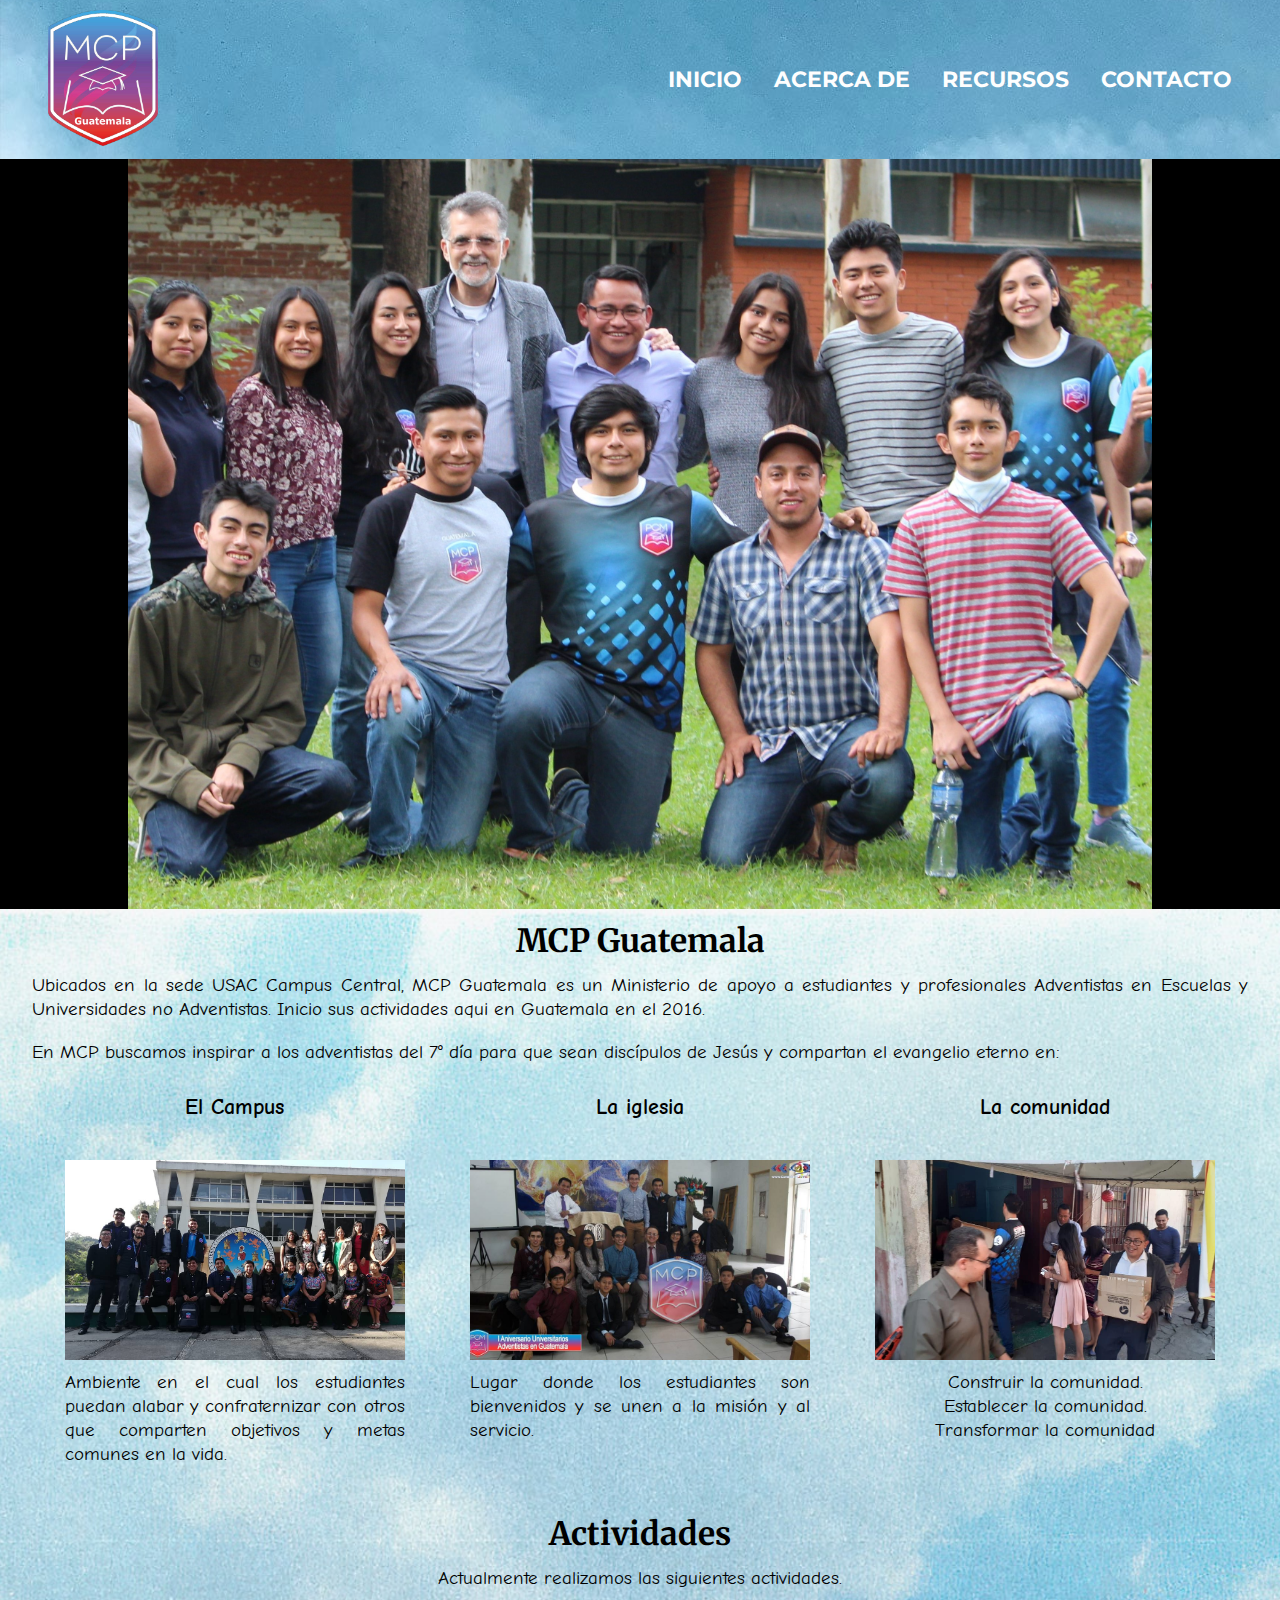
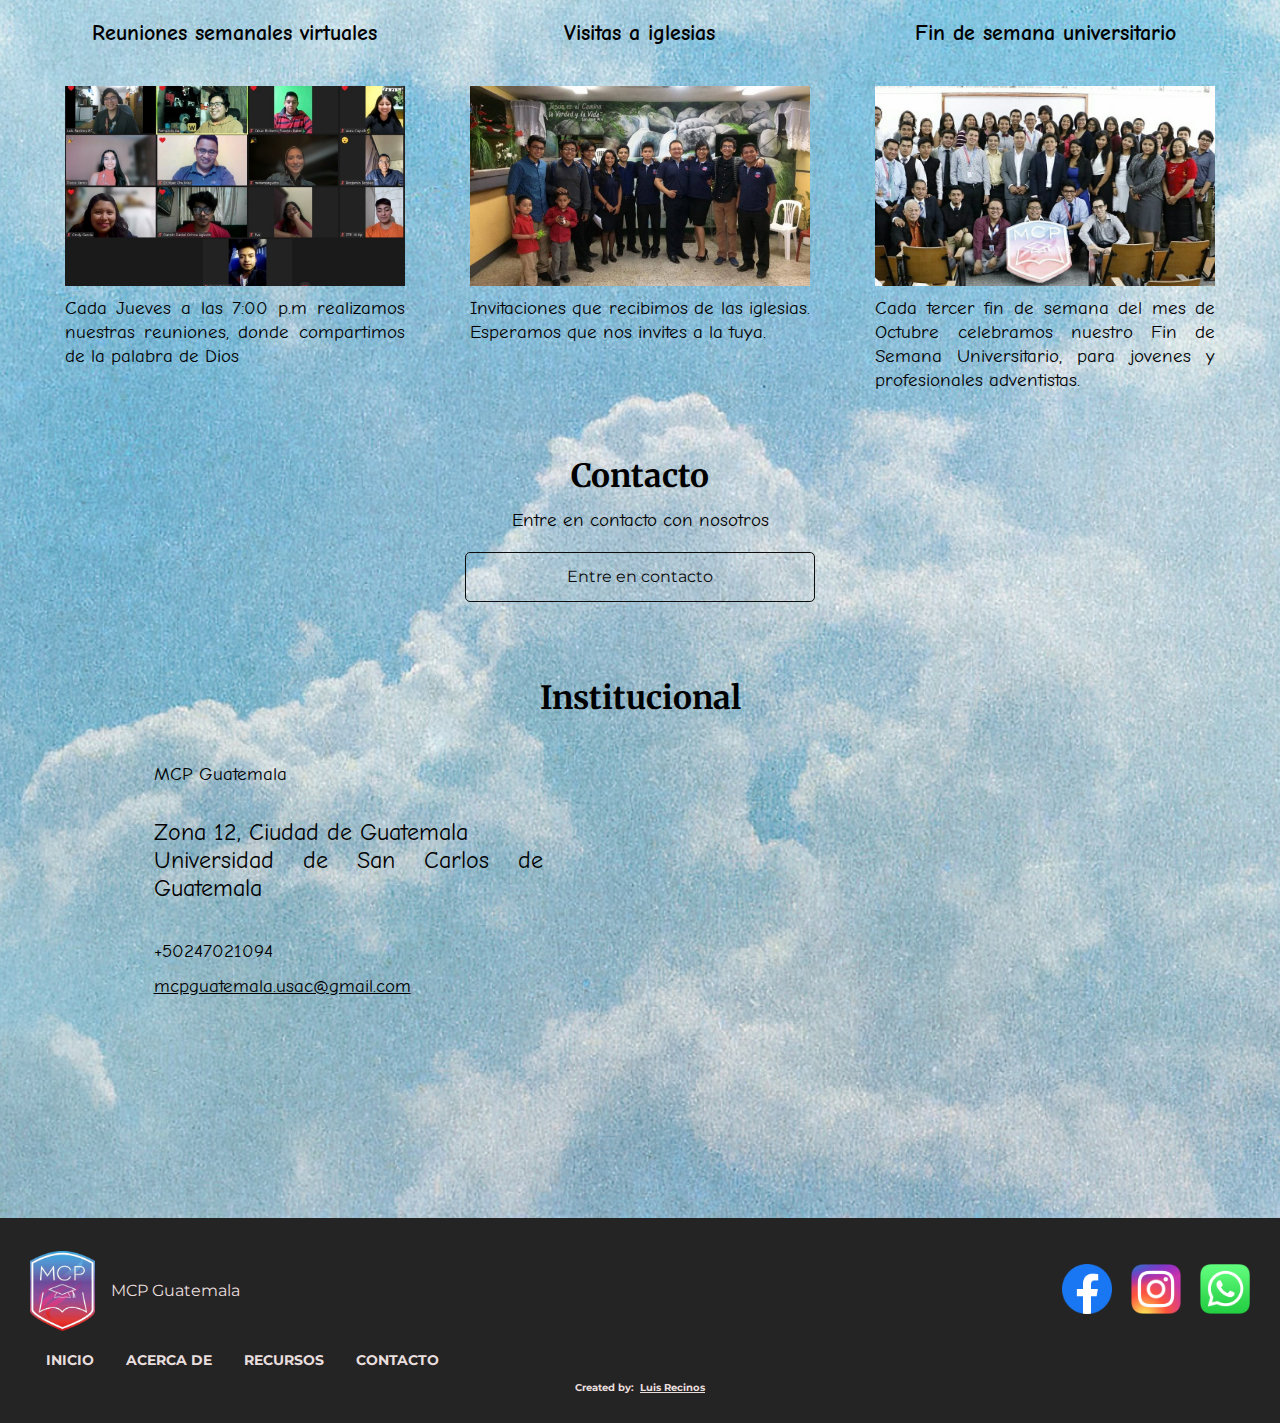
==== commit caf93f85: "Arreglo de disenio responsive" ====
--- a/index.html
+++ b/index.html
@@ -12,15 +12,11 @@
         <link rel="stylesheet" href="css/main.css">
         <link rel="stylesheet" href="css/footer.css">
         
+        <!-- Fuentes -->
+        <!-- Merriweather / Comic Nue / Montserrat -->
         <link rel="preconnect" href="https://fonts.googleapis.com">
         <link rel="preconnect" href="https://fonts.gstatic.com" crossorigin>
-        <link href="https://fonts.googleapis.com/css2?family=Montserrat:wght@300&display=swap" rel="stylesheet">
-
-        <!-- Fuentes -->
-        <!-- Merriweather -->
-        <link rel="preconnect" href="https://fonts.googleapis.com">
-        <link rel="preconnect" href="https://fonts.gstatic.com" crossorigin>
-        <link href="https://fonts.googleapis.com/css2?family=Merriweather&display=swap" rel="stylesheet">
+        <link href="https://fonts.googleapis.com/css2?family=Comic+Neue&family=Merriweather&family=Montserrat&display=swap" rel="stylesheet">
 
     </head>
     <body>
@@ -137,11 +133,12 @@
                             </article>
                         
                         </address>
+                        
                     </div>
 
-                <div class="institucional_video__mcp__intro">
-                    <iframe width="560" height="315" src="https://www.youtube.com/embed/8laP3ShqoeI" title="YouTube video player" frameborder="0" allow="accelerometer; autoplay; clipboard-write; encrypted-media; gyroscope; picture-in-picture; web-share" allowfullscreen></iframe>
-                </div>
+                    <div class="institucional__video__mcp" >
+                        <iframe class="institucional__video__mcp__frame" src="https://www.youtube.com/embed/8laP3ShqoeI" title="YouTube video player" frameborder="0" allow="accelerometer; autoplay; clipboard-write; encrypted-media; gyroscope; picture-in-picture; web-share" allowfullscreen></iframe>
+                    </div>
 
                 </div>
 
--- a/css/generales.css
+++ b/css/generales.css
@@ -52,7 +52,7 @@
     --montserrat: 'Montserrat', sans-serif;
     --open-sans: 'Open Sans', sans-serif;
 
-    --comic-sans: "Comic Sans MS", "Comic Sans", cursive;
+    --comic-sans: "Comic Sans MS", "Comic Sans", "Comic Neue", cursive;
     
     --merriweather: 'Merriweather', serif;
 }
--- a/css/main.css
+++ b/css/main.css
@@ -174,9 +174,11 @@
 
     color: black;
     text-align: center;
+    justify-content: center;
 
     padding-top: 2rem;
     padding-bottom: 3.5rem;
+
 }
 
 .institucional__titulo {
@@ -186,9 +188,15 @@
 
 .institucional__contenido{
     width: 80%;
+    min-height: 400px;
     display: flex;
     justify-content: space-between;
-    text-align: left;
+    text-align: center;
+    flex-wrap: wrap;
+}
+
+.institucional__informaciones{
+    width: 40%;
 }
 
 .institucional__descripcion {
@@ -221,25 +229,64 @@
     display: block;
 }
 
-.institucional_video__mcp__intro{
-    display: flex;
-}
-
-@media screen and (max-width: 600px) {
+.institucional__video__mcp{
+    display: flex;
+    width: 50%;
+    max-height: 315px;
+}
+
+.institucional__video__mcp__frame{
+    width: 100%;
+    height: 100%;
+}
+
+@media screen and (max-width: 768px) {
     .imagen__banner, .imagen__banner--acercaDe {
         width: 100%;
         height: calc(100vh - 400px);
     }
-}
-
-@media screen and (max-width: 400px) {
+
+    .institucional {
+        display: flex;
+        flex-direction: column;
+    }
+
+    .institucional__contenido{
+        width: 90%;
+        flex-direction: row;
+        flex-wrap: wrap;
+        justify-content: space-around;
+    }
+    
+    .institucional__descripcion, .institucional__direccion{
+        text-align: center;
+    }
+
+    .institucional__informaciones{
+        width: 100%;
+    }
+
+    .institucional__video__mcp{
+        display: flex;
+        width: 100%;
+        min-height: 315px;  
+        max-width: 70%;
+    }
+
+}
+
+@media screen and (max-width: 430px) {
     .imagen__banner, .imagen__banner--acercaDe {
         width: 100%;
         height: calc(100vh - 500px);
     }
-}
-
-@media screen and (max-width: 375px) {
+
+    .institucional__video__mcp{
+        min-height: 315px;
+    }
+}
+
+@media screen and (max-width: 320px) {
 
     .main{
         padding: 0;
@@ -257,4 +304,13 @@
         grid-area: descripcion;
         text-align: justify;
     }
-}
+
+    .institucional__contacto-email {
+        font-size: 1.1rem;
+    }
+
+    .institucional__video__mcp{
+        min-height: 215px;
+    }
+
+}
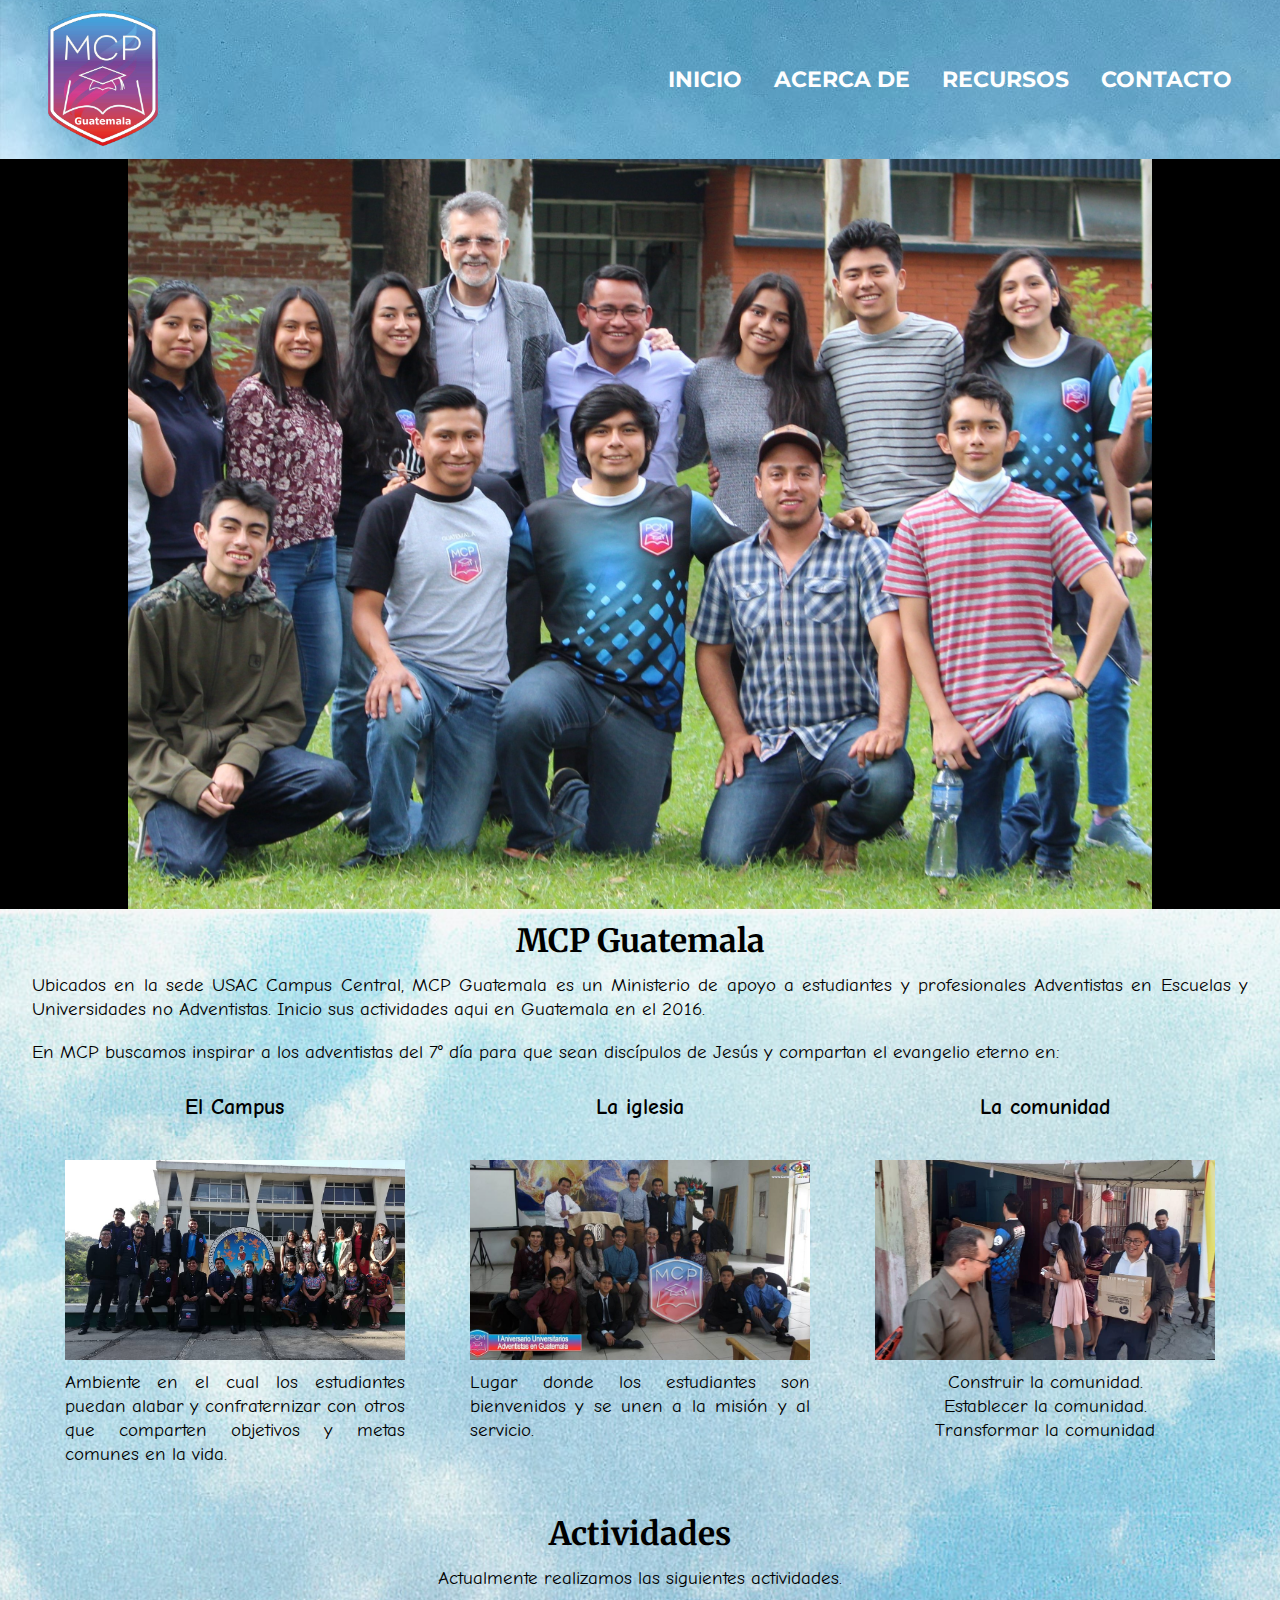
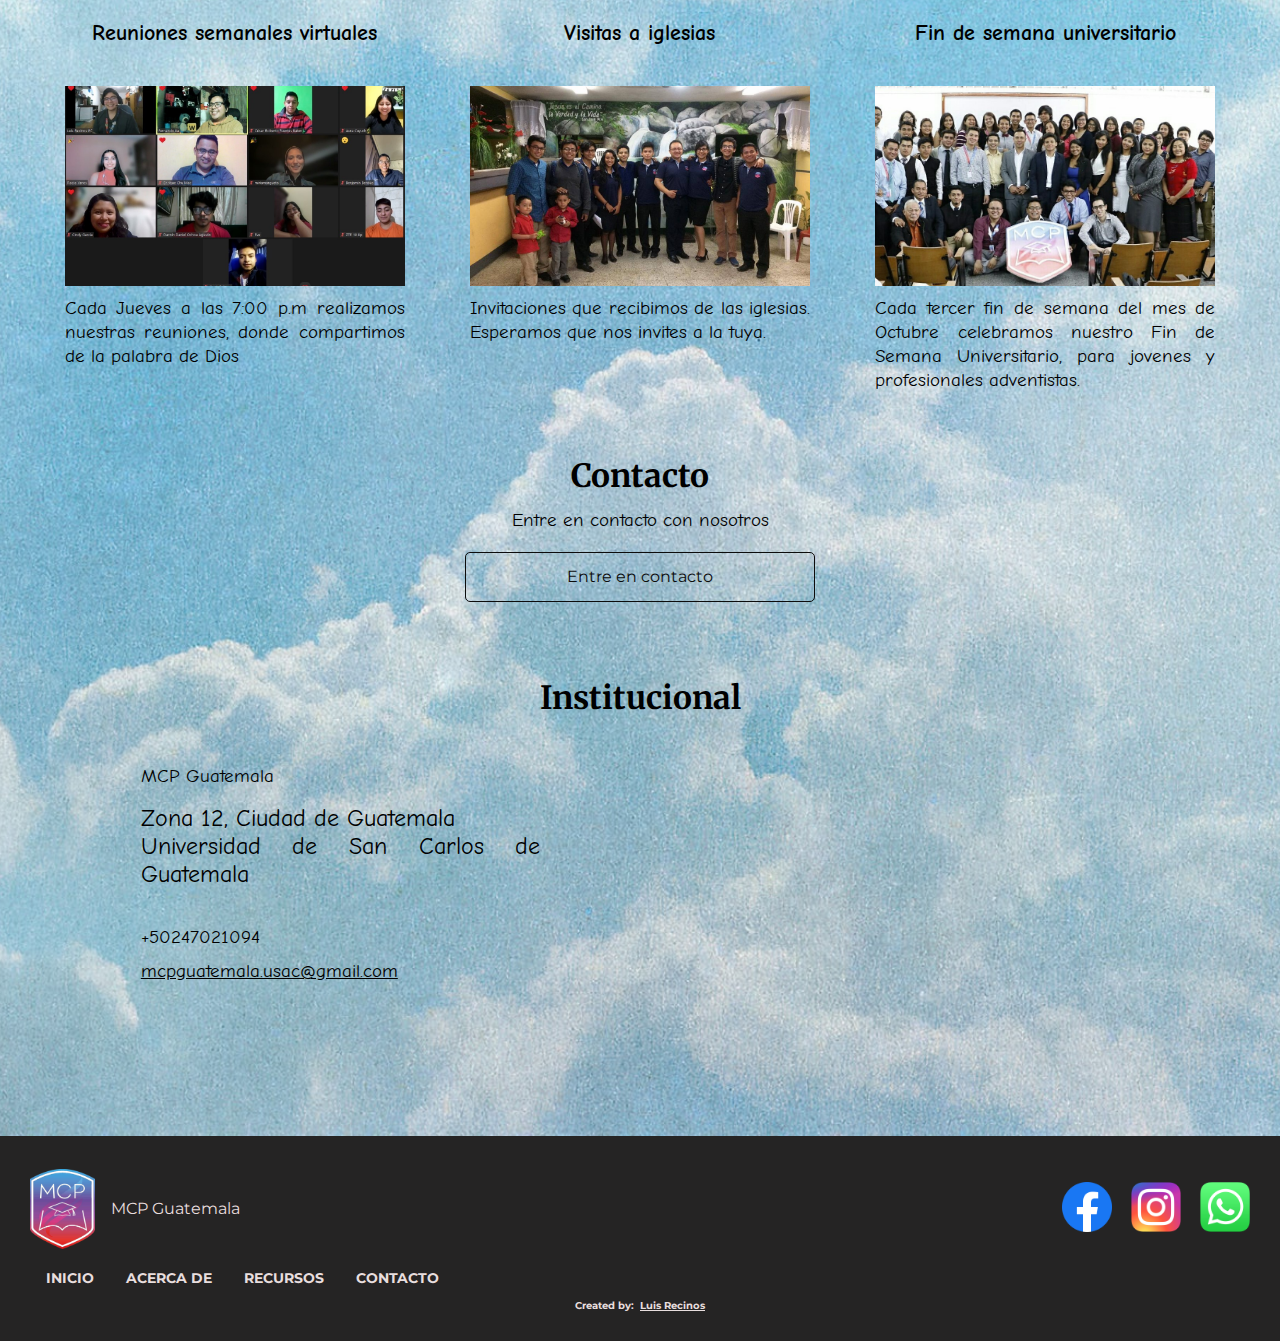
==== commit e41dc8e6: "cambios en la forma de visualizacion del video" ====
--- a/index.html
+++ b/index.html
@@ -108,7 +108,7 @@
 
             </section>
 
-            <section class="institucional container ">
+            <section class="institucional ">
                 <h2 class="institucional__titulo titulos">Institucional</h2>
 
                 <div class="institucional__contenido">
@@ -133,7 +133,7 @@
                             </article>
                         
                         </address>
-                        
+
                     </div>
 
                     <div class="institucional__video__mcp" >
--- a/css/main.css
+++ b/css/main.css
@@ -179,19 +179,22 @@
     padding-top: 2rem;
     padding-bottom: 3.5rem;
 
+    margin: 0 1rem;
+
 }
 
 .institucional__titulo {
     text-align: center;
-    margin-bottom: 2rem;
+    /* margin-bottom: 2rem; */
 }
 
 .institucional__contenido{
     width: 80%;
-    min-height: 400px;
+    min-height:350px;
     display: flex;
     justify-content: space-between;
     text-align: center;
+    align-content: center;
     flex-wrap: wrap;
 }
 
@@ -200,14 +203,14 @@
 }
 
 .institucional__descripcion {
-    margin-bottom: 2rem;
+    margin: 1rem 0;
 }
 
 .institucional__direccion {
     font-size: 1.5rem;
     line-height: normal;
 
-    margin-bottom: 2rem;
+    margin: 1rem 0;
 }
 
 .institucional__contacto {
@@ -232,7 +235,7 @@
 .institucional__video__mcp{
     display: flex;
     width: 50%;
-    max-height: 315px;
+    min-height: 315px;
 }
 
 .institucional__video__mcp__frame{
@@ -240,6 +243,8 @@
     height: 100%;
 }
 
+/* 768px --------------------------------- */
+
 @media screen and (max-width: 768px) {
     .imagen__banner, .imagen__banner--acercaDe {
         width: 100%;
@@ -249,10 +254,12 @@
     .institucional {
         display: flex;
         flex-direction: column;
+        padding-top: 1rem;
+        padding-bottom: 1.5rem;
     }
 
     .institucional__contenido{
-        width: 90%;
+        width: 100%;
         flex-direction: row;
         flex-wrap: wrap;
         justify-content: space-around;
@@ -271,9 +278,22 @@
         width: 100%;
         min-height: 315px;  
         max-width: 70%;
-    }
-
-}
+        padding: 1rem 0;
+    }
+
+    .institucional__video__mcp{
+        min-width: 90%;
+        min-height: 200px;
+    }
+
+    .institucional__video__mcp__frame{
+        width: 100%;
+        height: 210px;
+    }
+
+}
+
+/* 430 px ----------------------------------------------------------------------------------- */
 
 @media screen and (max-width: 430px) {
     .imagen__banner, .imagen__banner--acercaDe {
@@ -282,9 +302,13 @@
     }
 
     .institucional__video__mcp{
-        min-height: 315px;
-    }
-}
+        min-width: 340px;
+        min-height: 200px;
+    }
+
+}
+
+/* 320 px -------------------------------------------------------------------------------- */
 
 @media screen and (max-width: 320px) {
 
@@ -305,12 +329,18 @@
         text-align: justify;
     }
 
+    .institucional__contenido{
+        justify-content: space-between;
+        text-align: center;
+    }
+
     .institucional__contacto-email {
         font-size: 1.1rem;
     }
 
     .institucional__video__mcp{
-        min-height: 215px;
-    }
-
-}
+        min-width: 290px;
+        min-height: 210px;
+    }
+
+}
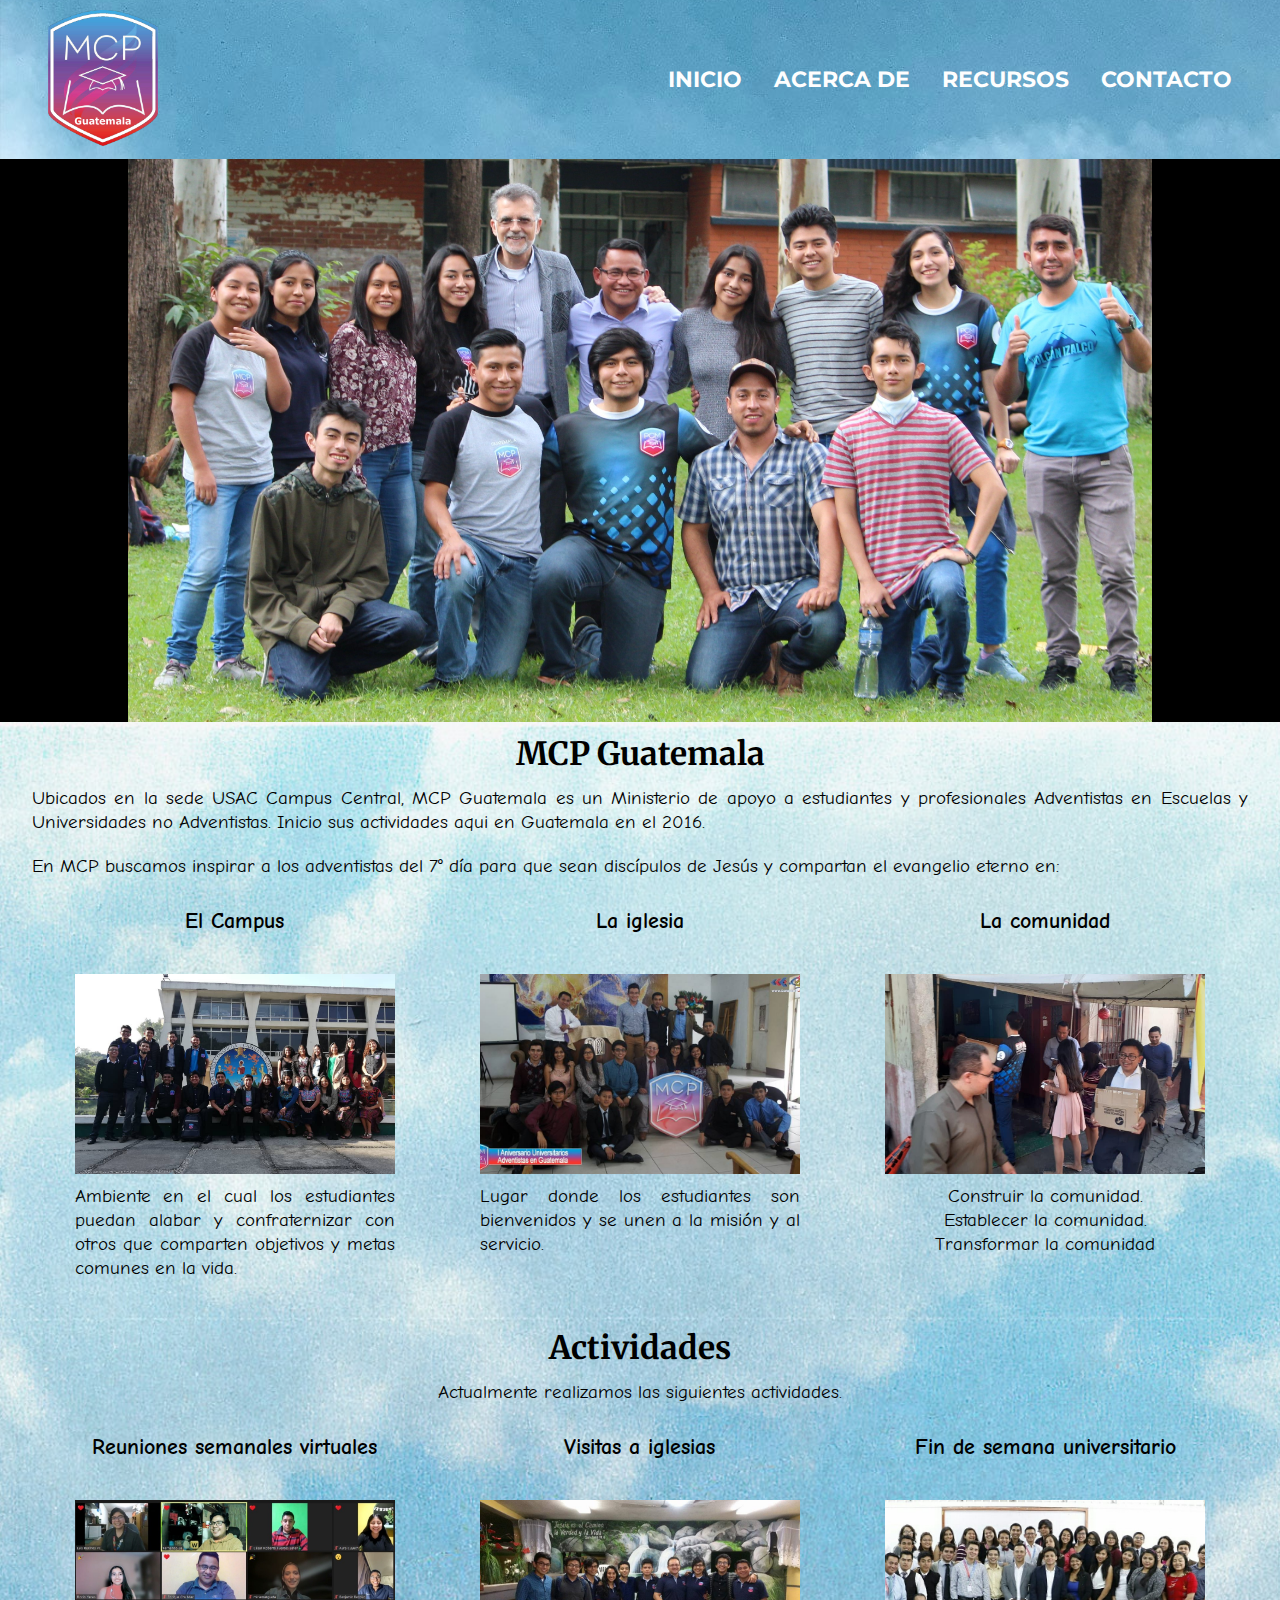
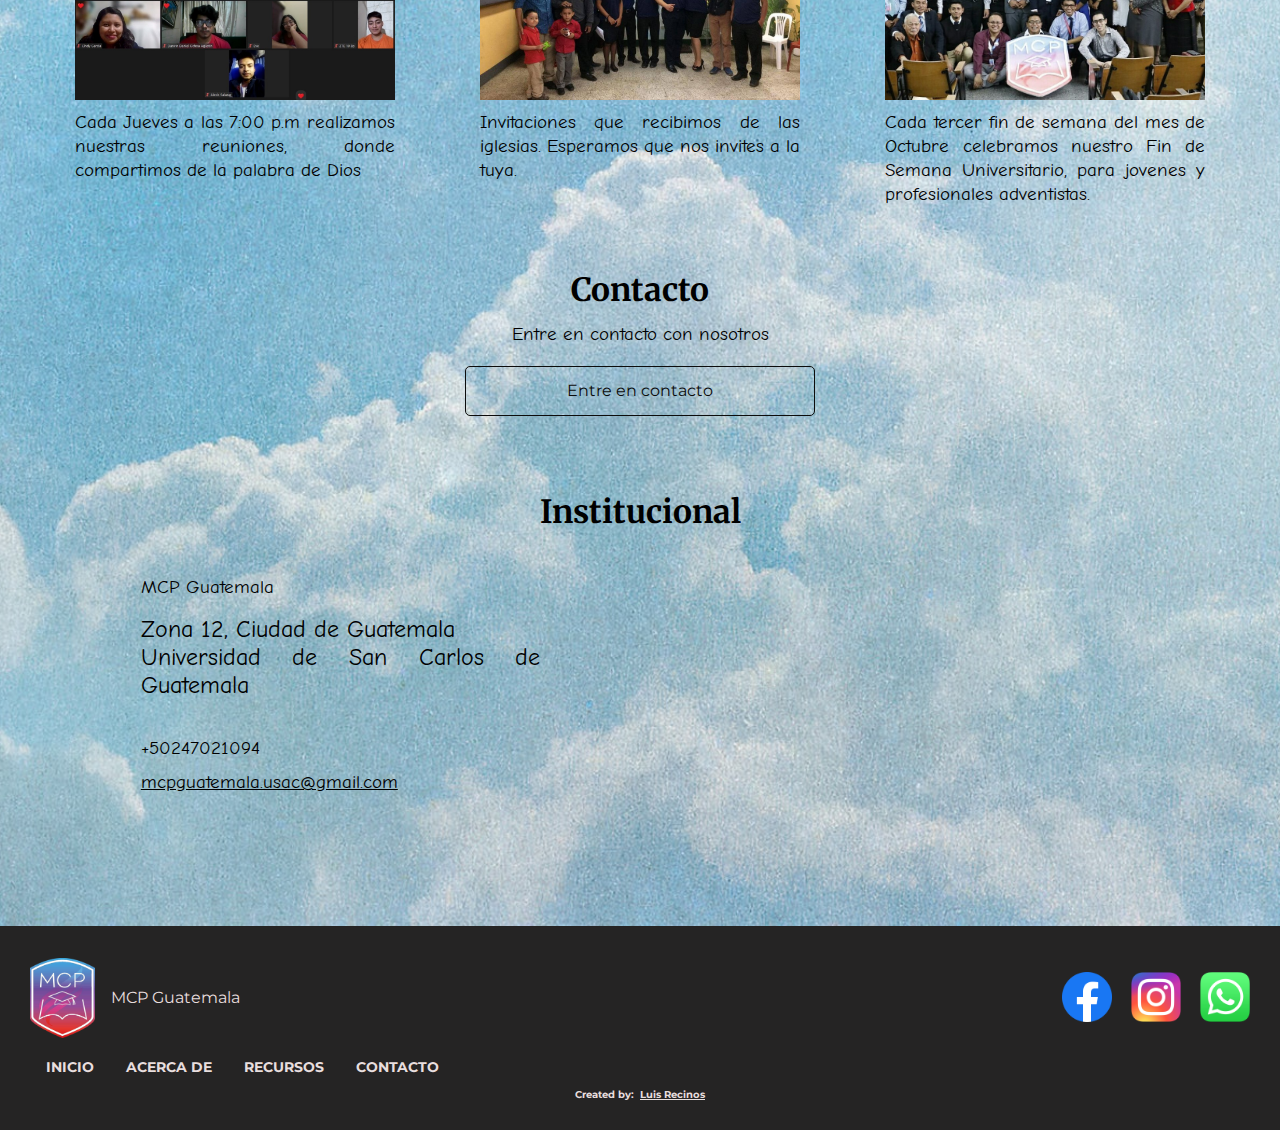
==== commit a81fad97: "Optimizacion de institutcion / Mejora en el codigo Banner imagen / Separacion de secciones index con" ====
--- a/index.html
+++ b/index.html
@@ -6,11 +6,18 @@
         <meta charset="UTF-8">
         <meta name="viewport" content="width=device-width">
         <title> MCP Guatemala </title>
+        
         <link rel="stylesheet" href="css/reset.css">
         <link rel="stylesheet" href="css/generales.css">
         <link rel="stylesheet" href="css/header.css">
-        <link rel="stylesheet" href="css/main.css">
+        <link rel="stylesheet" href="css/body.css">
         <link rel="stylesheet" href="css/footer.css">
+
+        <link rel="stylesheet" href="css-paginas/index/imagen-banner.css">
+        <link rel="stylesheet" href="css-paginas/index/mcpGuatemala.css">
+        <link rel="stylesheet" href="css-paginas/index/areasYactividades.css">
+        <link rel="stylesheet" href="css-paginas/index/contacto.css">
+        <link rel="stylesheet" href="css-paginas/index/institucional.css">
         
         <!-- Fuentes -->
         <!-- Merriweather / Comic Nue / Montserrat -->
@@ -40,13 +47,13 @@
         </header>
 
         <div class="container__imagen__banner">
-            <div class="imagen__banner imagen__banner--estilo">
+            <div class="imagen__banner--index imagen__banner--estilo">
             </div>
         </div>
 
         <main class="main">
             <div class="mcpGuatemala__container container">
-                <h2 class="guatemala__titulo titulos"> MCP Guatemala </h2>
+                <h2 class="mcpGuatemala__titulo titulos"> MCP Guatemala </h2>
                 
                 <p class="texto-parrafo interline"> Ubicados en la sede USAC Campus Central, MCP Guatemala es un Ministerio de apoyo a estudiantes y profesionales Adventistas en Escuelas y Universidades no Adventistas. Inicio sus actividades aqui en Guatemala en el 2016. </p>
                 
--- a/css/header.css
+++ b/css/header.css
@@ -23,7 +23,7 @@
 .header__nav {
     display: flex;
     flex-wrap: wrap;
-    
+    padding: 0.5rem 0;
     margin-right: 2rem;
 }
 
--- a/css/body.css
+++ b/css/body.css
@@ -0,0 +1,41 @@
+body{
+    font-family: 'Montserrat', sans-serif;;
+    background: var(--background-fondo-uno) no-repeat center/cover;
+}
+
+.container__imagen__banner{
+    padding: 0 10%;
+    justify-content: center;
+    text-align: right;
+    align-items: center;
+
+    background: black;
+    background-size: cover;
+}
+
+.main {
+    background: var(--extra-cuatro-color);
+    background: url(../imagenes/cielo_algodon.jpg) no-repeat center/cover ;
+}
+
+/* 768 px ---------------------------------------------------------------------------- */
+
+@media screen and (max-width: 768px) {
+
+}
+
+/* 430 px ---------------------------------------------------------------------------- */
+
+@media screen and (max-width: 430px) {
+    /*  */
+}
+
+/* 320 px ---------------------------------------------------------------------------- */
+
+@media screen and (max-width: 320px) {
+
+    .main{
+        padding: 0;
+    }
+
+}
--- a/css-paginas/index/imagen-banner.css
+++ b/css-paginas/index/imagen-banner.css
@@ -0,0 +1,31 @@
+
+.imagen__banner--index {
+    background: url(../../imagenes/portada.jpg) no-repeat center/cover ;
+
+    height: calc(44vw);
+    max-height: calc(100vh - 158px);
+    min-height: calc(100vh - 480px);
+    position: relative;
+    width: 100%;
+    
+}
+
+.imagen__banner--estilo{
+    /* border-top: 2px solid #000000;
+    padding-bottom: 1.5rem; */
+}
+
+/* 768 px ---------------------------------------------------------------------------- */
+@media screen and (max-width: 768px) {
+
+}
+
+/* 430 px ---------------------------------------------------------------------------- */
+@media screen and (max-width: 430px) {
+
+}
+
+/* 320 px ---------------------------------------------------------------------------- */
+@media screen and (max-width: 320px) {
+
+}--- a/css-paginas/index/mcpGuatemala.css
+++ b/css-paginas/index/mcpGuatemala.css
@@ -0,0 +1,2 @@
+
+/* No hay ningun arreglo CSS aqui / posiblemente a futuro */--- a/css-paginas/index/areasYactividades.css
+++ b/css-paginas/index/areasYactividades.css
@@ -0,0 +1,102 @@
+/* areas / de trabajo MCP */
+
+.areas__container{
+    padding-bottom: 1rem;
+}
+
+.areas__imagen__uno {
+    background: url(../../imagenes/galeria/fin_usac_xela.jpg) no-repeat center/cover;
+}
+
+.areas__imagen__dos {
+    background: url(../../imagenes/galeria/aniversario_reformita.jpg) no-repeat center/cover;
+}
+
+.areas__imagen__tres {
+    background: url(../../imagenes/galeria/comunidad.jpg) no-repeat center/cover;
+}
+
+.areas__item .alinear-textos{
+    text-align: center;
+}
+
+/* Actividades */
+
+.actividades {
+    padding-bottom: 2rem;
+}
+
+.actividades__container, .areas__container {
+    display: flex;
+    align-items: center;
+    justify-content: space-around;
+    flex-wrap: wrap;
+}
+
+.actividades__descripcion {
+    text-align: center;
+}
+
+/*  tambien estan areas container (seccion anterior) */
+
+.actividades__item, .areas__item {
+    width: 30%;
+    min-width: 320px;
+
+    justify-content: space-around;
+    margin: 1rem 0;
+    
+    display: grid;
+    grid-template-areas:
+    "titulo"
+    "imagen"
+    "descripcion";
+    grid-template-columns: auto;
+    grid-template-rows: 80px 210px 100px;
+    text-align: center;
+}
+
+.actividades__item__titulo, .areas__item__titulo {
+    grid-area: titulo;
+    padding: 0 1rem;
+}
+
+.actividades__item__imagenes, .areas__item__imagenes {
+    grid-area: imagen;
+    width: 100%;
+    height: 200px;
+}
+
+.actividades__imagen__uno {
+    background: url(../../imagenes/virtual.jpeg) no-repeat center/cover;
+}
+
+.actividades__imagen__dos {
+    background: url(../../imagenes/galeria/iglesia_ciudadreal.jpg) no-repeat center/cover;
+}
+
+.actividades__imagen__tres {
+    background: url(../../imagenes/galeria/fin_usac_uno.jpg) no-repeat center/cover;
+}
+
+.actividades__item__descripcion, .areas__item__descripcion {
+    width: 320px;
+    grid-area: descripcion;
+    text-align: justify;
+}
+
+@media screen and (max-width: 320px) {
+
+    .actividades__item, .areas__item {
+        min-width: 280px;
+        max-width: 300px;
+        margin-bottom: 1rem;
+    }
+
+    .actividades__item__descripcion, .areas__item__descripcion {
+        width: 300px;
+        grid-area: descripcion;
+        text-align: justify;
+    }
+    
+}--- a/css-paginas/index/contacto.css
+++ b/css-paginas/index/contacto.css
@@ -0,0 +1,23 @@
+.contacto {
+    display: flex;
+    flex-direction: column;
+    width: 100%;
+    align-items: center;
+    padding-bottom: 2rem;
+}
+
+.contacto__descripcion{
+    text-align: center;
+}
+
+.contacto__boton {
+    color: var(--boton-estilo);
+    border-color: var(--boton-estilo);
+    margin-top: 1.25rem;
+    text-decoration: none;
+}
+
+.contacto__boton:hover {
+    color: var(--boton-hover);
+    border-color: var(--boton-hover);
+}
--- a/css-paginas/index/institucional.css
+++ b/css-paginas/index/institucional.css
@@ -0,0 +1,120 @@
+.institucional {
+    display: flex;
+    flex-direction: column;
+    align-items: center;
+    padding: 2rem 0;
+    margin: 0 1rem;
+}
+
+.institucional__titulo {
+    text-align: center;
+}
+
+.institucional__contenido{
+    width: 80%;
+    min-width: 690px;
+    min-height:350px;
+    display: flex;
+    justify-content: space-between;
+    text-align: center;
+    align-content: center;
+    flex-wrap: wrap;
+}
+
+.institucional__informaciones{
+    width: 40%;
+}
+
+.institucional__descripcion {
+    margin: 1rem 0;
+}
+
+.institucional__direccion {
+    font-size: 1.5rem;
+    line-height: normal;
+    margin: 1rem 0;
+}
+
+.institucional__contacto {
+    font-size: 1.2rem;
+    line-height: 1.8;
+    margin-top: 2rem;
+}
+
+.institucional__contacto-telefono {
+    line-height: normal;
+    color: black;
+    text-decoration: none;
+}
+
+.institucional__contacto-email {
+    color: black;
+    text-decoration: underline;
+    display: block;
+}
+
+.institucional__video__mcp{
+    display: flex;
+   
+    width: 50%;
+    height: 70vw;
+
+    min-width: 300px;
+    max-width: 565px;
+    max-height: 320px;
+}
+
+.institucional__video__mcp__frame{
+    width: 100%;
+}
+
+/* 768 px ---------------------------------------------------------------------------- */
+
+@media screen and (max-width: 768px) {
+
+    .institucional {
+        display: flex;
+        flex-direction: column;
+        padding-top: 1rem;
+        padding-bottom: 1.5rem;
+    }
+
+    .institucional__contenido{
+        width: 100%;
+        min-width: 0px;
+        flex-direction: row;
+        flex-wrap: wrap;
+        justify-content: space-around;
+    }
+    
+    .institucional__descripcion, .institucional__direccion{
+        text-align: center;
+    }
+
+    .institucional__informaciones{
+        width: 100%;
+    }
+
+    .institucional__video__mcp{
+        display: flex;
+        height: 60vw;
+        width: 90%;
+    }
+
+}
+
+/* 430 px ---------------------------------------------------------------------------- */
+
+@media screen and (max-width: 430px) {
+
+}
+
+/* 320 px ---------------------------------------------------------------------------- */
+
+@media screen and (max-width: 320px) {
+
+    .institucional__contacto-email {
+        font-size: 1.1rem;
+    }
+
+}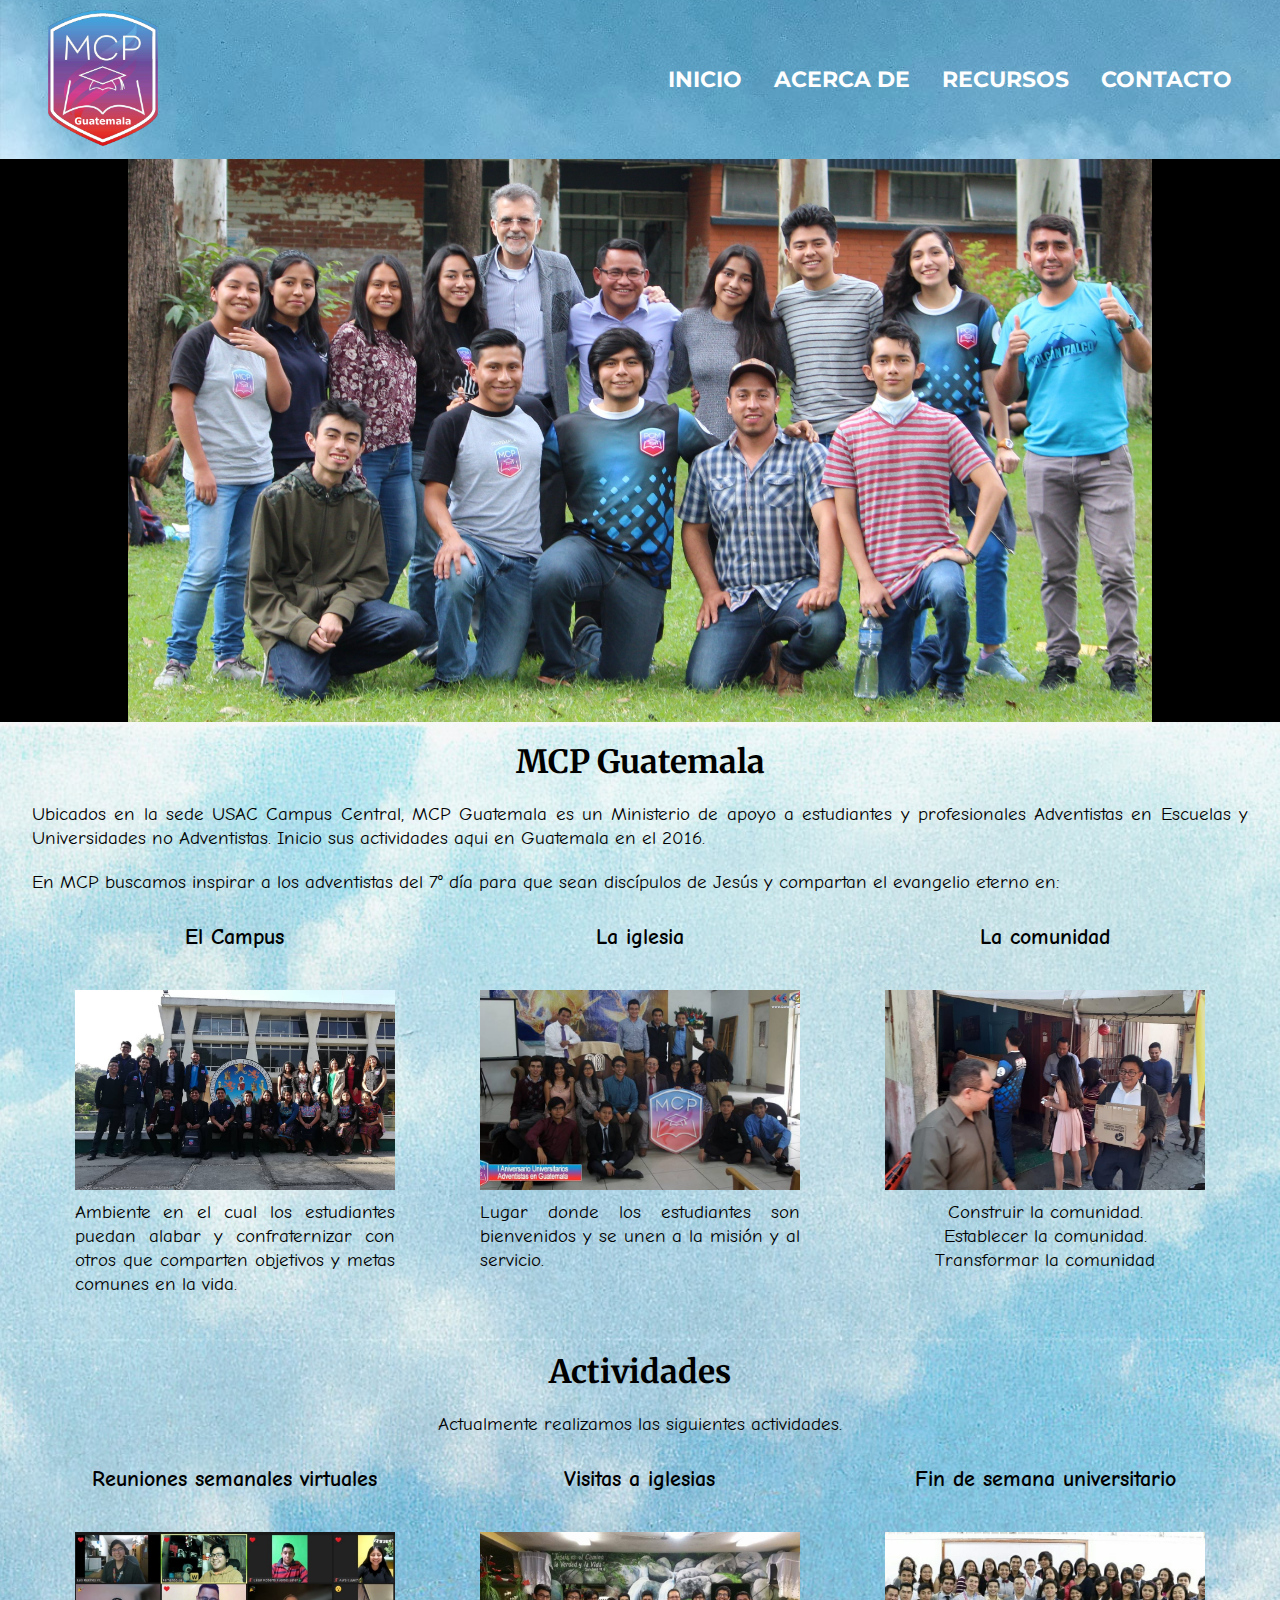
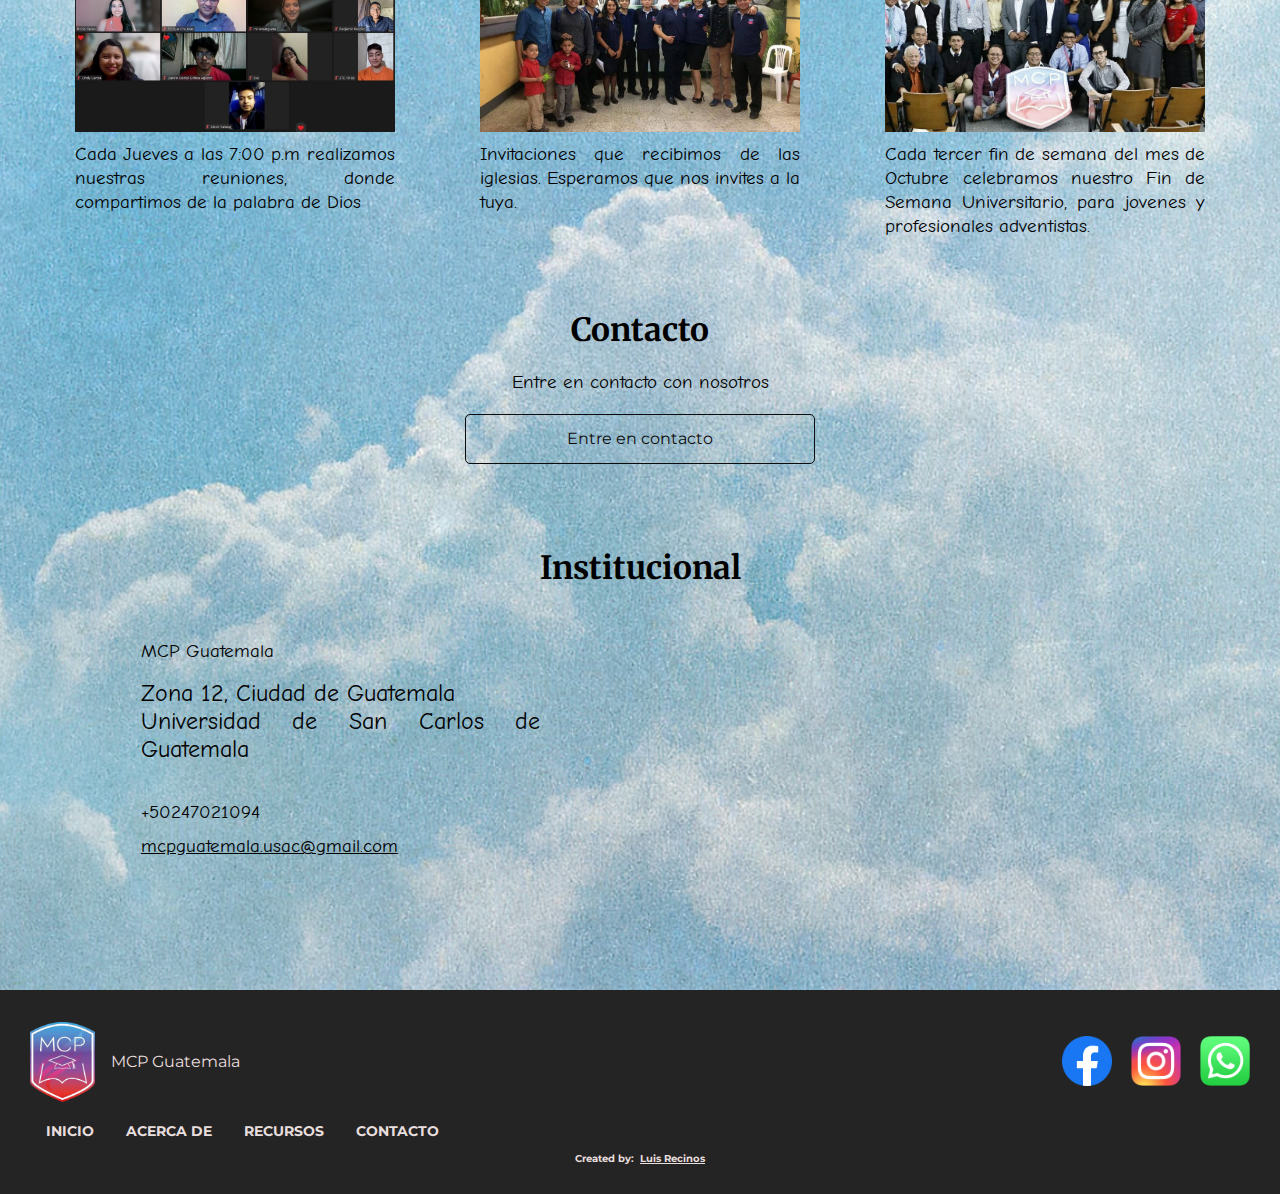
==== commit 5faa2583: "Links del area de recursos / Eliminacion de html en Contacto.html / Cambio de tamanio del significad" ====
--- a/index.html
+++ b/index.html
@@ -52,7 +52,7 @@
         </div>
 
         <main class="main">
-            <div class="mcpGuatemala__container container">
+            <div class="mcpGuatemala__container container ">
                 <h2 class="mcpGuatemala__titulo titulos"> MCP Guatemala </h2>
                 
                 <p class="texto-parrafo interline"> Ubicados en la sede USAC Campus Central, MCP Guatemala es un Ministerio de apoyo a estudiantes y profesionales Adventistas en Escuelas y Universidades no Adventistas. Inicio sus actividades aqui en Guatemala en el 2016. </p>
@@ -111,7 +111,7 @@
 
                 <p class="contacto__descripcion texto-parrafo"> Entre en contacto con nosotros</p>
 
-                <a href="#" class="contacto__boton boton">Entre en contacto</a>
+                <a href="contacto.html" class="contacto__boton boton">Entre en contacto</a>
 
             </section>
 
--- a/css/generales.css
+++ b/css/generales.css
@@ -39,7 +39,8 @@
 
 /* - Fuente */
     --fuente-ceniza-claro: #666666;
-    --fuente-ceniza-oscuro: #4F4C4C;
+    --fuente-ceniza-medio: #4F4C4C;
+    --fuente-ceniza-oscuro: #2e2d2d;
 
 /* - Planes */
     --planes-card-start: #035A76;
@@ -67,7 +68,7 @@
     font-size: 2rem;
     text-align: center;
     font-weight: bold;
-    padding: 1rem 0;
+    padding: 1.5rem 0;
     align-items: center;
     font-family: var(--merriweather);
 }
@@ -82,6 +83,10 @@
 .container {
     padding: 0 2rem;
     /* usar solo para los que no tienen flex */
+}
+
+.container__espaciado{
+    padding: 2rem;
 }
 
 .texto-parrafo{
